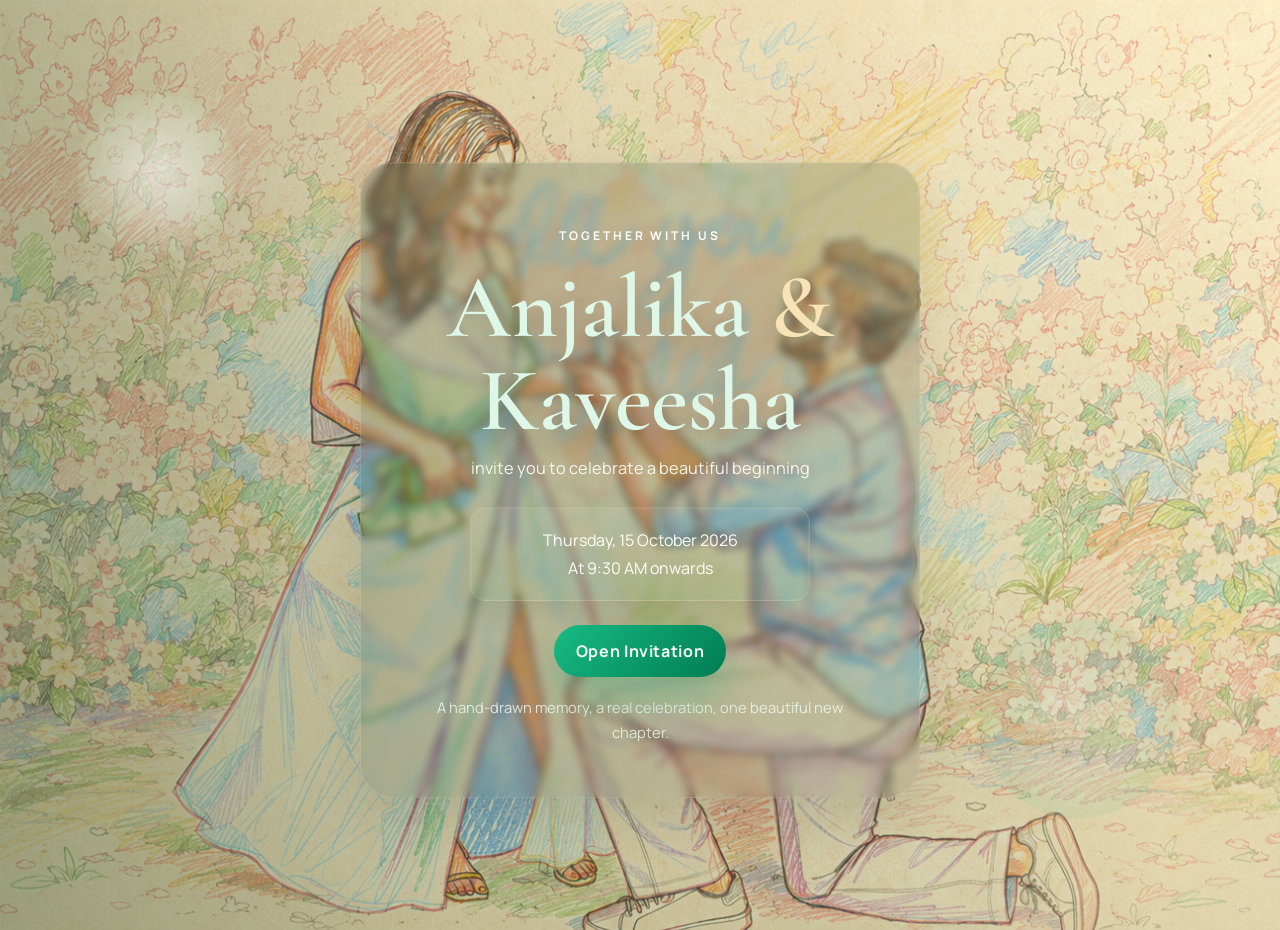
==== index.html @ 66dd602e "Reduce slideshow height more aggressively" ====
<!DOCTYPE html>
<html lang="en">
  <head>
    <meta charset="UTF-8" />
    <meta name="viewport" content="width=device-width, initial-scale=1.0" />
    <title>Wedding Invitation</title>
    <meta
      name="description"
      content="A personalized wedding invitation website ready to be customized."
    />
    <link rel="preconnect" href="https://fonts.googleapis.com" />
    <link rel="preconnect" href="https://fonts.gstatic.com" crossorigin />
    <link
      href="https://fonts.googleapis.com/css2?family=Cormorant+Garamond:wght@400;500;600;700&family=Manrope:wght@400;500;600;700&display=swap"
      rel="stylesheet"
    />
    <link rel="stylesheet" href="styles.css?v=20260824u" />
  </head>
  <body class="landing-page">
    <div class="page-shell page-shell--landing">
      <header class="hero hero--landing">
        <div class="invitation-transition" id="invitation-transition" aria-hidden="true" hidden></div>
        <div class="hero__image-layer" aria-hidden="true"></div>
        <div class="hero__ornament hero__ornament--top" aria-hidden="true"></div>
        <div class="hero__ornament hero__ornament--bottom" aria-hidden="true"></div>
        <div class="hero__veil"></div>
        <div class="hero__spark hero__spark--one" aria-hidden="true"></div>
        <div class="hero__spark hero__spark--two" aria-hidden="true"></div>
        <div class="hero__content hero__content--cover">
          <p class="eyebrow">Together with us</p>
          <h1 class="couple-names">
            <span>Anjalika</span>
            <span class="ampersand">&</span>
            <span>Kaveesha</span>
          </h1>
          <p class="hero__invite">invite you to celebrate a beautiful beginning</p>
          <div class="hero__date-card">
            <p class="hero__date">Thursday, 15 October 2026</p>
            <p class="hero__time">At 9:30 AM onwards</p>
          </div>
          <div class="hero__actions">
            <a class="button button--primary view-invitation" href="details.html">Open Invitation</a>
            <a class="button button--secondary hero__admin-link" id="open-guest-editor" href="details.html?edit=1" hidden>
              Open Guest Link Editor
            </a>
          </div>
          <p class="hero__note">A hand-drawn memory, a real celebration, one beautiful new chapter.</p>
        </div>
      </header>
    </div>

    <script src="script.js?v=20260824u"></script>
  </body>
</html>
---- styles.css ----
:root {
  --bg: #eef8f1;
  --surface: rgba(250, 255, 251, 0.88);
  --surface-strong: #fdfffd;
  --text: #14372a;
  --muted: #557262;
  --accent: #00a36c;
  --accent-deep: #007c52;
  --green: #00a36c;
  --green-soft: #d7f4e8;
  --gold-soft: #f3ddad;
  --line: rgba(20, 55, 42, 0.12);
  --shadow: 0 26px 72px rgba(21, 60, 44, 0.12);
  --radius-lg: 32px;
  --radius-md: 24px;
  --radius-sm: 16px;
}

* {
  box-sizing: border-box;
}

html {
  scroll-behavior: smooth;
}

body {
  margin: 0;
  font-family: "Manrope", sans-serif;
  color: var(--text);
  background:
    radial-gradient(circle at top, rgba(255, 255, 255, 0.92), transparent 30%),
    linear-gradient(180deg, #f8fffb 0%, #e2f5ea 42%, #eef8f1 100%);
}

body.landing-page {
  min-height: 100svh;
  overflow: hidden;
}

.details-page {
  background:
    linear-gradient(rgba(26, 63, 38, 0.34), rgba(18, 42, 26, 0.46)),
    url("details-background.jpg") center center / cover fixed no-repeat;
}

img {
  max-width: 100%;
  height: auto;
}

body::before {
  content: "";
  position: fixed;
  inset: 0;
  pointer-events: none;
  background-image:
    linear-gradient(rgba(152, 251, 152, 0.08) 1px, transparent 1px),
    linear-gradient(90deg, rgba(49, 95, 68, 0.05) 1px, transparent 1px);
  background-size: 32px 32px;
  mask-image: linear-gradient(180deg, rgba(0, 0, 0, 0.2), rgba(0, 0, 0, 0));
}

.details-page::after {
  content: "";
  position: fixed;
  inset: 0;
  pointer-events: none;
  background: linear-gradient(180deg, rgba(12, 24, 18, 0.18), rgba(12, 24, 18, 0.1));
  z-index: 0;
}

.invitation-transition {
  position: absolute;
  inset: 0;
  pointer-events: none;
  overflow: hidden;
  z-index: 4;
  background:
    radial-gradient(circle at 50% 76%, rgba(255, 241, 214, 0.18), transparent 18%),
    radial-gradient(circle at 18% 18%, rgba(197, 229, 255, 0.16), transparent 30%),
    radial-gradient(circle at 82% 14%, rgba(158, 210, 255, 0.14), transparent 28%),
    linear-gradient(180deg, rgba(255, 255, 255, 0.03), rgba(183, 214, 241, 0.16));
}

.invitation-transition[hidden] {
  display: none;
}

.invitation-transition.is-active {
  animation: invitationTransitionGlow 1.5s ease-out both;
}

.invitation-transition__bloom {
  position: absolute;
  border-radius: 999px;
  opacity: 0;
  transform: translate(-50%, -50%) scale(0.25);
  background:
    radial-gradient(circle, rgba(255, 255, 255, 0.92) 0%, rgba(254, 237, 198, 0.65) 22%, rgba(174, 217, 255, 0.38) 48%, rgba(132, 191, 245, 0.14) 68%, transparent 100%);
  box-shadow: 0 0 24px rgba(255, 236, 203, 0.18);
  mix-blend-mode: screen;
  animation: invitationBloom 1.2s cubic-bezier(0.2, 0.72, 0.2, 1) forwards;
}

.invitation-transition__sparkle {
  position: absolute;
  border-radius: 999px;
  opacity: 0;
  transform: translate(-50%, -50%) scale(0.4);
  background:
    radial-gradient(circle, rgba(255, 255, 255, 0.98) 0%, rgba(234, 246, 255, 0.9) 34%, rgba(170, 217, 255, 0.32) 72%, transparent 100%);
  box-shadow:
    0 0 12px rgba(255, 255, 255, 0.55),
    0 0 20px rgba(169, 214, 255, 0.32);
  animation: invitationSparkle 1.18s cubic-bezier(0.22, 0.74, 0.28, 1) forwards;
}

.invitation-transition__sparkle::before,
.invitation-transition__sparkle::after {
  content: "";
  position: absolute;
  left: 50%;
  top: 50%;
  border-radius: 999px;
  background: rgba(255, 255, 255, 0.86);
  transform: translate(-50%, -50%);
}

.invitation-transition__sparkle::before {
  width: 180%;
  height: 18%;
}

.invitation-transition__sparkle::after {
  width: 18%;
  height: 180%;
}

.page-shell {
  position: relative;
  width: 100%;
  padding: 0 0 80px;
  z-index: 1;
}

.page-shell--landing {
  min-height: 100svh;
  display: grid;
  padding-bottom: 0;
  overflow: hidden;
}

main {
  padding: 0 20px;
}

.hero,
.section,
.save-date {
  width: min(100% - 84px, 760px);
  margin: 30px auto 0;
  padding: 0;
  border: 0;
  border-radius: 0;
  background: transparent;
  box-shadow: none;
  backdrop-filter: none;
}

.section.save-date {
  width: min(100% - 84px, 760px);
  margin: 30px auto 0;
  padding: 0;
  border: 0;
  border-radius: 0;
  background: transparent;
  box-shadow: none;
  backdrop-filter: none;
}

.save-date__card {
  max-width: 560px;
  margin: 0 auto;
  padding: 0;
  border: 1px solid rgba(212, 187, 120, 0.72);
  border-radius: 28px;
  background: rgba(255, 252, 246, 0.94);
  box-shadow: 0 16px 36px rgba(48, 63, 49, 0.08);
}

.save-date__card summary {
  list-style: none;
}

.save-date__card summary::-webkit-details-marker {
  display: none;
}

.save-date__summary {
  display: grid;
  grid-template-columns: 1fr auto;
  gap: 16px;
  align-items: center;
  padding: 22px;
  cursor: pointer;
}

.save-date__title {
  margin: 0;
  font-family: "Cormorant Garamond", serif;
  font-size: clamp(1.7rem, 3vw, 2.3rem);
  font-weight: 500;
  color: #4f6857;
}

.save-date__subtitle {
  margin: 2px 0 0;
  font-family: "Cormorant Garamond", serif;
  font-size: 1rem;
  color: rgba(90, 92, 84, 0.88);
}

.save-date__caret {
  display: grid;
  place-items: center;
  width: 40px;
  height: 40px;
  border-radius: 50%;
  background: rgba(79, 104, 87, 0.08);
  color: #4f6857;
  font-size: 1.2rem;
  line-height: 1;
  transition: transform 180ms ease;
}

.save-date__card[open] .save-date__caret {
  transform: rotate(0deg);
}

.save-date__card:not([open]) .save-date__caret {
  transform: rotate(180deg);
}

.save-date__links {
  display: grid;
  gap: 12px;
  padding: 0 22px 22px;
}

.save-date__link {
  display: grid;
  grid-template-columns: 1fr auto;
  gap: 16px;
  align-items: center;
  min-height: 72px;
  padding: 0 18px;
  border: 1px solid rgba(212, 187, 120, 0.56);
  border-radius: 18px;
  background: rgba(255, 255, 255, 0.92);
  color: #4f6857;
  text-decoration: none;
}

.save-date__link:hover {
  transform: translateY(-2px);
  box-shadow: 0 12px 26px rgba(48, 63, 49, 0.08);
}

.save-date__link-text {
  font-family: "Cormorant Garamond", serif;
  font-size: clamp(1.2rem, 2.8vw, 1.8rem);
}

.save-date__arrow {
  font-size: 1.8rem;
  line-height: 1;
  color: rgba(79, 104, 87, 0.6);
}
.story__panel {
  position: relative;
  overflow: hidden;
  border: 1px solid var(--line);
  box-shadow: var(--shadow);
}

.details-spotlight {
  width: min(100% - 84px, 760px);
  margin: 34px auto 0;
  padding: 12px 6px 0;
  background: transparent;
  border: 0;
  box-shadow: none;
  backdrop-filter: none;
}

.section.details-spotlight {
  width: min(100% - 84px, 760px);
  margin: 34px auto 0;
  padding: 12px 6px 0;
  border: 0;
  border-radius: 0;
  background: transparent;
  box-shadow: none;
  backdrop-filter: none;
}

.details-spotlight__inner {
  max-width: 540px;
  margin: 0 auto;
  text-align: center;
}

.details-spotlight__title {
  margin: 0;
  font-family: "Cinzel", serif;
  font-size: clamp(2rem, 4.8vw, 3.2rem);
  font-weight: 500;
  text-transform: uppercase;
  letter-spacing: 0.12em;
  color: var(--accent);
}

.details-spotlight__title span {
  color: var(--green);
}

.details-spotlight__ornament {
  display: flex;
  align-items: center;
  justify-content: center;
  gap: 14px;
  margin: 12px auto 18px;
  color: rgba(199, 166, 75, 0.92);
}

.details-spotlight__ornament::before,
.details-spotlight__ornament::after {
  content: "";
  width: 56px;
  height: 1px;
  background: rgba(199, 166, 75, 0.72);
}

.details-spotlight__ornament span {
  width: 8px;
  height: 8px;
  background: rgba(199, 166, 75, 0.92);
  transform: rotate(45deg);
}

.details-spotlight__shape {
  position: relative;
  max-width: 340px;
  margin: 0 auto;
  padding: 50px 20px 28px;
  border: 1px solid rgba(212, 187, 120, 0.72);
  border-radius: 280px 280px 10px 10px;
  background: #ffffff;
  box-shadow: none;
}

.details-spotlight__icon {
  position: relative;
  display: grid;
  place-items: center;
  width: 54px;
  height: 54px;
  margin: 0 auto 18px;
  border: 0;
  border-radius: 50%;
}

.details-spotlight__icon span {
  position: absolute;
  width: 14px;
  height: 14px;
  border: 1.8px solid #4f6857;
  border-radius: 50%;
}

.details-spotlight__icon span:first-child {
  transform: translateX(-5px);
}

.details-spotlight__icon span:last-child {
  transform: translateX(5px);
}

.details-spotlight__label,
.details-spotlight__time,
.details-spotlight__venue {
  margin: 0;
}

.details-spotlight__label {
  font-family: "Cinzel", serif;
  font-size: clamp(0.95rem, 2vw, 1.15rem);
  letter-spacing: 0.12em;
  text-transform: uppercase;
  color: #4f6857;
}

.details-spotlight__time {
  margin-top: 10px;
  font-family: "Cormorant Garamond", serif;
  font-size: clamp(1.75rem, 3.8vw, 2.45rem);
  font-weight: 500;
  letter-spacing: 0.01em;
  color: #30352f;
}

.details-spotlight__divider {
  width: 44px;
  height: 1px;
  margin: 16px auto 14px;
  background: rgba(199, 166, 75, 0.8);
}

.details-spotlight__venue {
  font-family: "Cormorant Garamond", serif;
  font-size: clamp(0.95rem, 2vw, 1.15rem);
  letter-spacing: 0.02em;
  color: rgba(90, 92, 84, 0.9);
}

.save-date {
  width: min(100% - 84px, 760px);
  margin: 30px auto 0;
  padding: 0;
  border: 0;
  border-radius: 0;
  background: transparent;
  box-shadow: none;
  backdrop-filter: none;
}

.section.save-date {
  width: min(100% - 84px, 760px);
  margin: 30px auto 0;
  padding: 0;
  border: 0;
  border-radius: 0;
  background: transparent;
  box-shadow: none;
  backdrop-filter: none;
}

.save-date__card {
  max-width: 560px;
  margin: 0 auto;
  padding: 0;
  border: 1px solid rgba(212, 187, 120, 0.72);
  border-radius: 28px;
  background: rgba(255, 252, 246, 0.94);
  box-shadow: 0 16px 36px rgba(48, 63, 49, 0.08);
}

.save-date__card summary {
  list-style: none;
}

.save-date__card summary::-webkit-details-marker {
  display: none;
}

.save-date__summary {
  display: grid;
  grid-template-columns: 1fr auto;
  gap: 16px;
  align-items: center;
  padding: 22px;
  cursor: pointer;
}

.save-date__title {
  margin: 0;
  font-family: "Cormorant Garamond", serif;
  font-size: clamp(1.7rem, 3vw, 2.3rem);
  font-weight: 500;
  color: #4f6857;
}

.save-date__subtitle {
  margin: 2px 0 0;
  font-family: "Cormorant Garamond", serif;
  font-size: 1rem;
  color: rgba(90, 92, 84, 0.88);
}

.save-date__caret {
  display: grid;
  place-items: center;
  width: 40px;
  height: 40px;
  border-radius: 50%;
  background: rgba(79, 104, 87, 0.08);
  color: #4f6857;
  font-size: 1.2rem;
  line-height: 1;
  transition: transform 180ms ease;
}

.save-date__card[open] .save-date__caret {
  transform: rotate(0deg);
}

.save-date__card:not([open]) .save-date__caret {
  transform: rotate(180deg);
}

.save-date__links {
  display: grid;
  gap: 12px;
  padding: 0 22px 22px;
}

.save-date__link {
  display: grid;
  grid-template-columns: 1fr auto;
  gap: 16px;
  align-items: center;
  min-height: 72px;
  padding: 0 18px;
  border: 1px solid rgba(212, 187, 120, 0.56);
  border-radius: 18px;
  background: rgba(255, 255, 255, 0.92);
  color: #4f6857;
  text-decoration: none;
}

.save-date__link:hover {
  transform: translateY(-2px);
  box-shadow: 0 12px 26px rgba(48, 63, 49, 0.08);
}

.save-date__link-text {
  font-family: "Cormorant Garamond", serif;
  font-size: clamp(1.2rem, 2.8vw, 1.8rem);
}

.save-date__arrow {
  font-size: 1.8rem;
  line-height: 1;
  color: rgba(79, 104, 87, 0.6);
}
.story__panel {
  position: relative;
  overflow: hidden;
  border: 1px solid var(--line);
  box-shadow: var(--shadow);
}

.hero {
  min-height: 100svh;
  display: grid;
  place-items: center;
  padding: 32px 20px;
  background:
    linear-gradient(rgba(17, 53, 35, 0.3), rgba(17, 53, 35, 0.45)),
    url("https://images.unsplash.com/photo-1511285560929-80b456fea0bc?auto=format&fit=crop&w=1600&q=80") center/cover;
  isolation: isolate;
}

.hero--landing {
  margin-bottom: 0;
  border-radius: 0;
  border-inline: 0;
  padding: 24px 18px;
  background:
    radial-gradient(circle at top, rgba(220, 255, 236, 0.3), transparent 36%),
    linear-gradient(180deg, #65d3aa 0%, #1cac78 100%);
}

.hero__image-layer {
  position: absolute;
  inset: 0;
  background:
    linear-gradient(90deg, rgba(31, 61, 45, 0.34) 0%, rgba(31, 61, 45, 0.12) 35%, rgba(31, 61, 45, 0.08) 62%, rgba(238, 255, 242, 0.12) 100%),
    linear-gradient(180deg, rgba(248, 255, 248, 0.03), rgba(14, 55, 33, 0.14)),
    radial-gradient(circle at 18% 20%, rgba(255, 255, 255, 0.14), transparent 14%),
    radial-gradient(circle at 82% 22%, rgba(223, 255, 234, 0.1), transparent 13%),
    url("landing-sketch-bg.png") center center / cover no-repeat;
  z-index: 0;
  transform: scale(1);
  filter: saturate(1.03) contrast(1.02);
}

.hero__image-layer::after {
  content: "";
  position: absolute;
  inset: 0;
  background:
    linear-gradient(180deg, rgba(240, 255, 245, 0.08), rgba(240, 255, 245, 0)),
    linear-gradient(90deg, rgba(226, 255, 237, 0.05) 0, rgba(226, 255, 237, 0.05) 1px, transparent 1px, transparent 26px),
    linear-gradient(rgba(226, 255, 237, 0.03) 0, rgba(226, 255, 237, 0.03) 1px, transparent 1px, transparent 26px);
  background-size: auto, 27px 27px, 27px 27px;
  mix-blend-mode: soft-light;
}

.hero__ornament {
  position: absolute;
  left: 50%;
  width: min(88vw, 760px);
  height: 180px;
  transform: translateX(-50%);
  pointer-events: none;
  opacity: 0.4;
  z-index: 2;
}

.hero__ornament::before,
.hero__ornament::after {
  content: "";
  position: absolute;
  inset: 0;
  border: 1px solid rgba(244, 218, 142, 0.18);
  border-radius: 50%;
}

.hero__ornament::after {
  inset: 22px 90px;
}

.hero__ornament--top {
  top: -58px;
}

.hero__ornament--bottom {
  bottom: -58px;
  transform: translateX(-50%) rotate(180deg);
}

.hero__veil {
  position: absolute;
  inset: auto -8% -16% auto;
  width: 420px;
  height: 420px;
  border-radius: 50%;
  background: radial-gradient(circle, rgba(243, 221, 173, 0.34), transparent 65%);
  animation: pulseGlow 6s ease-in-out infinite;
  z-index: 2;
}

.hero__spark {
  position: absolute;
  border-radius: 50%;
  filter: blur(1px);
  opacity: 0.8;
  z-index: 2;
}

.hero__spark--one {
  top: 10%;
  left: 6%;
  width: 160px;
  height: 160px;
  background: radial-gradient(circle, rgba(255, 255, 255, 0.72), rgba(203, 255, 198, 0.12) 72%);
  animation: drift 11s ease-in-out infinite;
}

.hero__spark--two {
  right: 8%;
  bottom: 12%;
  width: 200px;
  height: 200px;
  background: radial-gradient(circle, rgba(229, 244, 236, 0.42), rgba(0, 163, 108, 0.08) 72%);
  animation: drift 13s ease-in-out infinite reverse;
}

.hero__content {
  position: relative;
  width: min(100%, 560px);
  padding: 38px 28px 34px;
  text-align: center;
  color: #fffef8;
  background:
    linear-gradient(160deg, rgba(9, 58, 39, 0.18), rgba(15, 42, 31, 0.1)),
    radial-gradient(circle at top, rgba(243, 221, 173, 0.05), transparent 38%);
  border: 1px solid rgba(255, 248, 225, 0.14);
  backdrop-filter: blur(4px);
  box-shadow:
    0 24px 52px rgba(10, 37, 27, 0.12),
    inset 0 1px 0 rgba(255, 251, 243, 0.08);
  border-radius: 34px;
  animation: heroReveal 1.2s ease-out both;
  z-index: 3;
}

.eyebrow,
.section-heading__label,
.card__label {
  text-transform: uppercase;
  letter-spacing: 0.24em;
  font-size: 0.75rem;
  font-weight: 700;
}

.couple-names,
.section-heading h2,
.card h3,
.split-hero__names {
  font-family: "Cormorant Garamond", serif;
}

.couple-names {
  margin: 12px 0;
  font-size: clamp(3rem, 8vw, 5.6rem);
  line-height: 0.92;
  font-weight: 600;
  text-shadow: 0 14px 26px rgba(7, 17, 12, 0.24);
  color: #dff7e8;
}

.ampersand {
  display: inline-block;
  margin: 0.12em 0;
  color: #f7e3b5;
  animation: sway 4s ease-in-out infinite;
}

.hero__invite,
.hero__date-card,
.intro__text,
.story p,
.rsvp__text,
.card p {
  line-height: 1.75;
}

.hero__invite {
  max-width: 420px;
  margin: 0 auto;
  font-size: 1.02rem;
  color: rgba(255, 252, 245, 0.92);
}

.hero__actions {
  display: flex;
  flex-wrap: wrap;
  justify-content: center;
  gap: 12px;
}

.hero__note {
  margin: 18px auto 0;
  max-width: 420px;
  font-size: 0.92rem;
  line-height: 1.7;
  color: rgba(239, 250, 242, 0.82);
}

.hero__admin-link[hidden] {
  display: none;
}

.hero__date-card {
  margin: 24px auto;
  padding: 18px 20px;
  max-width: 340px;
  border-radius: var(--radius-sm);
  background: linear-gradient(180deg, rgba(255, 255, 255, 0.06), rgba(0, 163, 108, 0.05));
  border: 1px solid rgba(243, 221, 173, 0.16);
  box-shadow:
    inset 0 0 0 1px rgba(255, 255, 255, 0.03),
    0 10px 22px rgba(5, 33, 23, 0.08);
}

.hero__date,
.hero__time {
  margin: 0;
}

.button {
  display: inline-flex;
  justify-content: center;
  align-items: center;
  min-height: 52px;
  padding: 0 22px;
  border-radius: 999px;
  position: relative;
  overflow: hidden;
  text-decoration: none;
  font-weight: 700;
  transition: transform 220ms ease, background-color 220ms ease, color 220ms ease, box-shadow 220ms ease, filter 220ms ease;
  letter-spacing: 0.04em;
}

.button:hover {
  transform: translateY(-3px) scale(1.02);
  filter: saturate(1.05);
}

.button--primary {
  color: #f7fff7;
  background: linear-gradient(135deg, #18bb84, var(--accent-deep));
  box-shadow: 0 20px 38px rgba(0, 163, 108, 0.3);
}

.button--secondary {
  color: #f8fff9;
  background: rgba(255, 255, 255, 0.12);
  border: 1px solid rgba(243, 221, 173, 0.28);
  box-shadow: inset 0 0 0 1px rgba(255, 255, 255, 0.05);
}

@media (min-width: 900px) {
  .hero--landing {
    padding: 30px 32px;
  }

  .hero__content--cover {
    justify-self: center;
    margin-left: 0;
    text-align: center;
  }

  .hero__content--cover .hero__invite,
  .hero__content--cover .hero__date-card,
  .hero__content--cover .hero__note {
    margin-left: auto;
    margin-right: auto;
  }

  .hero__content--cover .hero__actions {
    justify-content: center;
  }
}

.section {
  width: min(100% - 40px, 1320px);
  margin: 34px auto 0;
  padding: 32px 20px;
  border-radius: var(--radius-md);
  background: rgba(255, 255, 252, 0.78);
  backdrop-filter: blur(14px);
  border: 1px solid rgba(255, 255, 255, 0.45);
  box-shadow: 0 24px 58px rgba(18, 52, 38, 0.1);
  opacity: 0;
  transform: translateY(32px);
  transition: opacity 0.8s ease, transform 0.8s ease;
}

.section.is-visible {
  opacity: 1;
  transform: translateY(0);
}

.section--top {
  text-align: center;
}

.section--split-hero {
  width: 100%;
  min-height: 100svh;
  margin: 0;
  padding: 24px 20px;
  display: grid;
  gap: 20px;
  align-items: center;
  justify-content: center;
  justify-items: center;
  text-align: left;
  background: transparent;
  border: 0;
  box-shadow: none;
  backdrop-filter: none;
}

.countdown {
  position: relative;
  isolation: isolate;
  width: 100vw;
  max-width: none;
  min-height: 78svh;
  margin: 0;
  margin-left: calc(50% - 50vw);
  margin-right: calc(50% - 50vw);
  padding: clamp(28px, 4vw, 42px) clamp(22px, 4vw, 40px);
  display: grid;
  align-content: center;
  border: 0;
  border-radius: 0;
  box-shadow: none;
  overflow: hidden;
  background: linear-gradient(180deg, rgba(0, 163, 108, 0.96), rgba(10, 74, 52, 0.99));
}

.countdown::before,
.countdown::after {
  content: "";
  position: absolute;
  inset: 0;
  pointer-events: none;
}

.countdown::before {
  z-index: 0;
  background:
    url("data:image/svg+xml,%3Csvg xmlns='http://www.w3.org/2000/svg' viewBox='0 0 600 600'%3E%3Cg fill='none' stroke='%23f0cf72' stroke-width='3.2' stroke-linecap='round' stroke-linejoin='round' opacity='.95'%3E%3Cpath d='M83 518c48-115 128-194 232-244'/%3E%3Cpath d='M99 465c48 20 86 25 133 24'/%3E%3Cpath d='M125 424c33-4 63-15 90-33'/%3E%3Cpath d='M165 380c20-18 35-40 44-66'/%3E%3Cpath d='M241 309c25 7 51 9 77 5'/%3E%3Cpath d='M286 271c18-14 31-33 37-54'/%3E%3Cpath d='M116 470c-24-22-50-39-80-49'/%3E%3Cpath d='M145 430c-17-28-39-51-66-68'/%3E%3Cpath d='M181 390c-7-31-20-60-40-85'/%3E%3Cpath d='M233 306c-8-30-22-58-43-82'/%3E%3Cpath d='M262 288c16-23 35-43 58-58'/%3E%3Cpath d='M214 356c30-6 57-19 80-39'/%3E%3C/g%3E%3Cg fill='%23f7e3a0' opacity='.92'%3E%3Ccircle cx='127' cy='423' r='10'/%3E%3Ccircle cx='175' cy='381' r='9'/%3E%3Ccircle cx='243' cy='309' r='11'/%3E%3Ccircle cx='313' cy='270' r='8'/%3E%3C/g%3E%3C/svg%3E") left bottom / min(34vw, 360px) no-repeat,
    url("data:image/svg+xml,%3Csvg xmlns='http://www.w3.org/2000/svg' viewBox='0 0 600 600'%3E%3Cg fill='none' stroke='%23f0cf72' stroke-width='3.2' stroke-linecap='round' stroke-linejoin='round' opacity='.95'%3E%3Cpath d='M517 82c-48 115-128 194-232 244'/%3E%3Cpath d='M501 135c-48-20-86-25-133-24'/%3E%3Cpath d='M475 176c-33 4-63 15-90 33'/%3E%3Cpath d='M435 220c-20 18-35 40-44 66'/%3E%3Cpath d='M359 291c-25-7-51-9-77-5'/%3E%3Cpath d='M314 329c-18 14-31 33-37 54'/%3E%3Cpath d='M484 130c24 22 50 39 80 49'/%3E%3Cpath d='M455 170c17 28 39 51 66 68'/%3E%3Cpath d='M419 210c7 31 20 60 40 85'/%3E%3Cpath d='M367 294c8 30 22 58 43 82'/%3E%3Cpath d='M338 312c-16 23-35 43-58 58'/%3E%3Cpath d='M386 244c-30 6-57 19-80 39'/%3E%3C/g%3E%3Cg fill='%23f7e3a0' opacity='.92'%3E%3Ccircle cx='473' cy='177' r='10'/%3E%3Ccircle cx='425' cy='219' r='9'/%3E%3Ccircle cx='357' cy='291' r='11'/%3E%3Ccircle cx='287' cy='330' r='8'/%3E%3C/g%3E%3C/svg%3E") right top / min(34vw, 360px) no-repeat;
  opacity: 0.96;
}

.countdown::after {
  z-index: 0;
  background:
    radial-gradient(circle at 18% 28%, rgba(243, 221, 173, 0.18), transparent 15%),
    radial-gradient(circle at 82% 74%, rgba(243, 221, 173, 0.16), transparent 16%),
    radial-gradient(circle at 50% 50%, rgba(255, 255, 255, 0.08), transparent 24%);
}

.section-heading--light,
.section-heading--light h2,
.countdown .section-heading,
.countdown .countdown__label,
.countdown .countdown__value {
  color: #fffef8;
}

.countdown__inner {
  position: relative;
  z-index: 1;
  width: min(100%, 1400px);
  margin: 0 auto;
  margin-top: -18px;
}

.countdown .section-heading {
  margin-bottom: 34px;
}

.countdown .countdown__item {
  position: relative;
  z-index: 1;
  background: rgba(255, 255, 255, 0.08);
  border-color: rgba(220, 255, 223, 0.3);
  backdrop-filter: blur(10px);
}

.countdown .countdown__value {
  color: #e9ffe7;
}

.split-hero__panel {
  width: min(100%, 600px);
  justify-self: center;
  border: 1px solid rgba(0, 163, 108, 0.18);
  border-radius: 30px;
  box-shadow: 0 28px 68px rgba(19, 51, 38, 0.14);
  background: linear-gradient(160deg, rgba(255, 255, 255, 0.95), rgba(229, 247, 238, 0.88));
  backdrop-filter: blur(14px);
}

.split-hero__content {
  position: relative;
  min-height: 340px;
  display: grid;
  align-content: center;
  justify-items: center;
  gap: 12px;
  padding: 40px 32px;
  text-align: center;
}

.split-hero__content::after {
  content: "";
  position: absolute;
  inset: 22px;
  border-radius: 24px;
  background:
    radial-gradient(circle at top right, rgba(0, 163, 108, 0.16), transparent 26%),
    radial-gradient(circle at bottom left, rgba(243, 221, 173, 0.16), transparent 28%);
  pointer-events: none;
}

.split-hero__names {
  margin: 0;
  font-size: clamp(3rem, 7.5vw, 5.2rem);
  line-height: 0.95;
  font-weight: 600;
  color: var(--green);
}

.split-hero__names span {
  color: var(--accent);
}

.split-hero__date {
  margin: 0;
  font-size: 1.08rem;
  color: var(--muted);
}

.split-hero__image-wrap {
  overflow: hidden;
  background: #fffef8;
}

.split-hero__image {
  display: block;
  width: 100%;
  height: 100%;
  min-height: 340px;
  object-fit: cover;
}

.section-heading {
  margin-bottom: 20px;
  text-align: center;
}

.section-heading h2 {
  margin: 8px 0 0;
  font-size: clamp(2rem, 5vw, 3.2rem);
  line-height: 0.98;
  font-weight: 600;
}

.intro__text,
.story p,
.rsvp__text {
  max-width: 700px;
  margin: 0 auto;
  text-align: center;
  color: var(--muted);
}

.countdown__grid,
.cards,
.gallery__grid,
.rsvp__actions {
  display: grid;
  gap: 16px;
}

.countdown__grid {
  grid-template-columns: repeat(2, minmax(0, 1fr));
}

.countdown__item,
.card,
.gallery__item {
  border-radius: var(--radius-sm);
  background: var(--surface-strong);
  border: 1px solid var(--line);
  transition: transform 220ms ease, box-shadow 220ms ease, border-color 220ms ease;
}

.countdown__item:hover,
.card:hover,
.gallery__item:hover {
  transform: translateY(-6px);
  box-shadow: 0 18px 40px rgba(33, 57, 42, 0.12);
  border-color: rgba(199, 166, 75, 0.35);
}

.countdown__item {
  padding: 24px 12px;
  text-align: center;
}

.countdown__value {
  display: block;
  font-family: "Cormorant Garamond", serif;
  font-size: clamp(2.4rem, 8vw, 4rem);
  line-height: 0.9;
  color: var(--green);
}

.countdown__label {
  display: block;
  margin-top: 8px;
  color: var(--muted);
}

.cards {
  grid-template-columns: 1fr;
}

.card {
  padding: 24px;
  text-align: center;
}

.card h3 {
  margin: 10px 0 12px;
  font-size: 1.9rem;
  font-weight: 600;
}

.card p {
  margin: 6px 0;
  color: var(--muted);
}


.save-date {
  width: min(100% - 84px, 760px);
  margin: 30px auto 0;
  padding: 0;
  border: 0;
  border-radius: 0;
  background: transparent;
  box-shadow: none;
  backdrop-filter: none;
}

.section.save-date {
  width: min(100% - 84px, 760px);
  margin: 30px auto 0;
  padding: 0;
  border: 0;
  border-radius: 0;
  background: transparent;
  box-shadow: none;
  backdrop-filter: none;
}

.save-date__card {
  max-width: 560px;
  margin: 0 auto;
  padding: 0;
  border: 1px solid rgba(212, 187, 120, 0.72);
  border-radius: 28px;
  background: rgba(255, 252, 246, 0.94);
  box-shadow: 0 16px 36px rgba(48, 63, 49, 0.08);
}

.save-date__card summary {
  list-style: none;
}

.save-date__card summary::-webkit-details-marker {
  display: none;
}

.save-date__summary {
  display: grid;
  grid-template-columns: 1fr auto;
  gap: 16px;
  align-items: center;
  padding: 22px;
  cursor: pointer;
}

.save-date__title {
  margin: 0;
  font-family: "Cormorant Garamond", serif;
  font-size: clamp(1.7rem, 3vw, 2.3rem);
  font-weight: 500;
  color: #4f6857;
}

.save-date__subtitle {
  margin: 2px 0 0;
  font-family: "Cormorant Garamond", serif;
  font-size: 1rem;
  color: rgba(90, 92, 84, 0.88);
}

.save-date__caret {
  display: grid;
  place-items: center;
  width: 40px;
  height: 40px;
  border-radius: 50%;
  background: rgba(79, 104, 87, 0.08);
  color: #4f6857;
  font-size: 1.2rem;
  line-height: 1;
  transition: transform 180ms ease;
}

.save-date__card[open] .save-date__caret {
  transform: rotate(0deg);
}

.save-date__card:not([open]) .save-date__caret {
  transform: rotate(180deg);
}

.save-date__links {
  display: grid;
  gap: 12px;
  padding: 0 22px 22px;
}

.save-date__link {
  display: grid;
  grid-template-columns: 1fr auto;
  gap: 16px;
  align-items: center;
  min-height: 72px;
  padding: 0 18px;
  border: 1px solid rgba(212, 187, 120, 0.56);
  border-radius: 18px;
  background: rgba(255, 255, 255, 0.92);
  color: #4f6857;
  text-decoration: none;
}

.save-date__link:hover {
  transform: translateY(-2px);
  box-shadow: 0 12px 26px rgba(48, 63, 49, 0.08);
}

.save-date__link-text {
  font-family: "Cormorant Garamond", serif;
  font-size: clamp(1.2rem, 2.8vw, 1.8rem);
}

.save-date__arrow {
  font-size: 1.8rem;
  line-height: 1;
  color: rgba(79, 104, 87, 0.6);
}
.story__panel {
  padding: 32px 20px;
  border-radius: var(--radius-md);
  background: linear-gradient(180deg, rgba(255, 255, 250, 0.88), rgba(229, 239, 232, 0.82)), url("https://images.unsplash.com/photo-1520854221256-17451cc331bf?auto=format&fit=crop&w=1600&q=80") center/cover;
}

.gallery__grid {
  grid-template-columns: repeat(2, minmax(0, 1fr));
}

.gallery__item {
  min-height: 160px;
  display: grid;
  place-items: center;
  padding: 12px;
  color: var(--muted);
  background: linear-gradient(180deg, rgba(255, 255, 250, 0.94), rgba(229, 239, 232, 0.9));
}

.gallery__item--tall {
  min-height: 336px;
  grid-row: span 2;
}

.rsvp__actions {
  max-width: 520px;
  margin: 34px auto 0;
}

.rsvp__actions .button {
  width: 100%;
}

.rsvp__actions .button--secondary {
  color: var(--accent-deep);
  background: rgba(255, 251, 243, 0.98);
  border: 1px solid rgba(49, 95, 68, 0.22);
  box-shadow: 0 14px 30px rgba(23, 56, 41, 0.1);
}

.rsvp__actions .button--secondary:hover {
  color: var(--accent-deep);
  background: rgba(244, 236, 214, 0.98);
  border-color: rgba(49, 95, 68, 0.36);
}

.rsvp__actions--top {
  max-width: 240px;
}

@keyframes heroReveal {
  from {
    opacity: 0;
    transform: translateY(28px) scale(0.98);
  }
  to {
    opacity: 1;
    transform: translateY(0) scale(1);
  }
}

@keyframes pulseGlow {
  0%,
  100% {
    transform: scale(1);
    opacity: 0.7;
  }
  50% {
    transform: scale(1.12);
    opacity: 1;
  }
}

@keyframes drift {
  0%,
  100% {
    transform: translate3d(0, 0, 0);
  }
  50% {
    transform: translate3d(14px, -18px, 0);
  }
}

@keyframes sway {
  0%,
  100% {
    transform: rotate(0deg);
  }
  50% {
    transform: rotate(5deg);
  }
}

@media (prefers-reduced-motion: reduce) {
  html {
    scroll-behavior: auto;
  }

  *,
  *::before,
  *::after {
    animation: none !important;
    transition: none !important;
  }

  .section {
    opacity: 1;
    transform: none;
  }
}



@media (min-width: 720px) {

  main {
    padding: 0 28px;
  }

  .hero {
    padding: 48px 32px;
  }

  .hero__content {
    padding: 52px 44px;
  }

  .section {
    width: min(100% - 56px, 1400px);
    padding: 44px 36px;
  }

  .section--split-hero {
    grid-template-columns: repeat(2, minmax(320px, 580px));
    gap: 36px;
    padding: 28px;
    justify-content: center;
    justify-items: center;
  }

    .countdown {
    min-height: 76svh;
    padding: clamp(24px, 4vw, 36px) clamp(24px, 4vw, 40px);
  }

  .cards {
    grid-template-columns: repeat(2, minmax(0, 1fr));
  }

  .countdown__grid {
    grid-template-columns: repeat(4, minmax(0, 1fr));
  }

  .rsvp__actions {
    grid-template-columns: repeat(2, minmax(0, 1fr));
  }
}





































.save-date,
.section.save-date {
  width: min(100% - 84px, 760px);
  margin: 30px auto 0;
  padding: 0;
  border: 0;
  border-radius: 0;
  background: transparent;
  box-shadow: none;
  backdrop-filter: none;
}

.save-date__card {
  max-width: 520px;
  margin: 0 auto;
  border: 1px solid rgba(212, 187, 120, 0.72);
  border-radius: 28px;
  background: rgba(255, 252, 246, 0.95);
  box-shadow: 0 14px 30px rgba(48, 63, 49, 0.06);
}

.save-date__card summary {
  list-style: none;
}

.save-date__card summary::-webkit-details-marker {
  display: none;
}

.save-date__summary {
  display: grid;
  grid-template-columns: 1fr auto;
  gap: 14px;
  align-items: center;
  padding: 18px 20px;
  cursor: pointer;
}

.save-date__summary-main {
  display: grid;
  grid-template-columns: auto 1fr;
  gap: 14px;
  align-items: center;
}

.save-date__summary-icon {
  position: relative;
  width: 48px;
  height: 48px;
  border-radius: 50%;
  background: #4f6857;
}

.save-date__summary-icon::before {
  content: "";
  position: absolute;
  left: 13px;
  top: 15px;
  width: 22px;
  height: 18px;
  border: 1.8px solid #fffef8;
  border-radius: 4px;
}

.save-date__summary-icon::after {
  content: "";
  position: absolute;
  left: 19px;
  top: 11px;
  width: 10px;
  height: 4px;
  border-left: 1.8px solid #fffef8;
  border-right: 1.8px solid #fffef8;
}

.save-date__summary-icon span::before,
.save-date__summary-icon span::after {
  content: "";
  position: absolute;
  top: 19px;
  width: 14px;
  height: 1.6px;
  background: #fffef8;
}

.save-date__summary-icon span::before {
  left: 17px;
}

.save-date__summary-icon span::after {
  left: 17px;
  top: 25px;
}

.save-date__title {
  margin: 0;
  font-family: "Cormorant Garamond", serif;
  font-size: clamp(1.25rem, 2.2vw, 1.7rem);
  font-weight: 500;
  color: #4f6857;
}

.save-date__subtitle {
  margin: 1px 0 0;
  font-family: "Cormorant Garamond", serif;
  font-size: 0.82rem;
  color: rgba(90, 92, 84, 0.88);
}

.save-date__caret {
  position: relative;
  width: 34px;
  height: 34px;
  border-radius: 50%;
  background: rgba(79, 104, 87, 0.08);
}

.save-date__caret::before,
.save-date__caret::after {
  content: "";
  position: absolute;
  top: 16px;
  width: 8px;
  height: 1.6px;
  background: #4f6857;
}

.save-date__caret::before {
  left: 11px;
  transform: rotate(45deg);
}

.save-date__caret::after {
  right: 11px;
  transform: rotate(-45deg);
}

.save-date__card:not([open]) .save-date__caret::before {
  transform: rotate(-45deg);
}

.save-date__card:not([open]) .save-date__caret::after {
  transform: rotate(45deg);
}

.save-date__links {
  display: grid;
  gap: 10px;
  padding: 0 20px 20px;
}

.save-date__link {
  display: grid;
  grid-template-columns: 1fr auto;
  gap: 12px;
  align-items: center;
  min-height: 58px;
  padding: 0 16px;
  border: 1px solid rgba(212, 187, 120, 0.54);
  border-radius: 16px;
  background: rgba(255, 255, 255, 0.94);
  color: #4f6857;
  text-decoration: none;
}

.save-date__link-text {
  font-family: "Cormorant Garamond", serif;
  font-size: clamp(0.95rem, 2vw, 1.22rem);
}

.save-date__arrow {
  position: relative;
  width: 14px;
  height: 14px;
}

.save-date__arrow::before,
.save-date__arrow::after {
  content: "";
  position: absolute;
  right: 0;
  width: 9px;
  height: 1.5px;
  background: rgba(79, 104, 87, 0.6);
}

.save-date__arrow::before {
  top: 4px;
  transform: rotate(45deg);
}

.save-date__arrow::after {
  top: 10px;
  transform: rotate(-45deg);
}



.location-section,
.section.location-section {
  width: min(100% - 84px, 1100px);
  margin: 38px auto 0;
  padding: 28px 12px 0;
  border: 0;
  border-radius: 0;
  background: transparent;
  box-shadow: none;
  backdrop-filter: none;
}

.location-section__inner {
  max-width: 1020px;
  margin: 0 auto;
  text-align: center;
  position: relative;
  padding: 0;
  border-radius: 0;
  background: transparent;
  border: 0;
  box-shadow: none;
  backdrop-filter: none;
}

.invitation-dedication {
  width: min(100% - 24px, 1400px);
  margin: 18px auto 34px;
  padding: 0;
  background: transparent;
  border: 0;
  box-shadow: none;
  backdrop-filter: none;
}

.invitation-dedication__frame {
  position: relative;
  overflow: hidden;
  display: grid;
  gap: 30px;
  padding: clamp(34px, 4.8vw, 58px) clamp(22px, 3.8vw, 48px);
  border-radius: 40px;
  border: 1px solid rgba(194, 237, 199, 0.58);
  background:
    radial-gradient(circle at 16% 22%, rgba(247, 255, 245, 0.96), rgba(247, 255, 245, 0.18) 28%, transparent 48%),
    radial-gradient(circle at 82% 18%, rgba(229, 255, 226, 0.8), transparent 24%),
    radial-gradient(circle at 74% 72%, rgba(232, 255, 229, 0.78), transparent 22%),
    linear-gradient(145deg, rgba(251, 255, 249, 0.95), rgba(239, 249, 236, 0.92));
  box-shadow: 0 24px 60px rgba(33, 57, 42, 0.12);
  isolation: isolate;
}

.invitation-dedication__frame::before {
  content: "";
  position: absolute;
  inset: 22px;
  border-radius: 30px;
  border: 1px solid rgba(205, 239, 209, 0.72);
  pointer-events: none;
}

.invitation-dedication__frame::after {
  content: "";
  position: absolute;
  inset: -6% -4%;
  background:
    radial-gradient(circle at 9% 35%, rgba(255, 255, 255, 0.78), transparent 13%),
    radial-gradient(circle at 21% 69%, rgba(255, 255, 255, 0.5), transparent 10%),
    radial-gradient(circle at 56% 18%, rgba(255, 255, 255, 0.42), transparent 8%),
    radial-gradient(circle at 92% 12%, rgba(255, 255, 255, 0.5), transparent 9%),
    radial-gradient(circle at 84% 77%, rgba(219, 255, 216, 0.52), transparent 12%),
    radial-gradient(circle at 68% 64%, rgba(212, 255, 210, 0.42), transparent 13%);
  filter: blur(10px);
  opacity: 0.95;
  pointer-events: none;
  animation: invitationGlow 14s ease-in-out infinite alternate;
}

.invitation-dedication__ornament {
  display: none;
}

.invitation-dedication__copy,
.invitation-dedication__tool {
  position: relative;
  z-index: 1;
}

.invitation-dedication__copy {
  max-width: 900px;
  margin: 0 auto;
  text-align: center;
}

.invitation-dedication__eyebrow {
  margin: 0 0 18px;
  text-transform: uppercase;
  letter-spacing: 0.32em;
  font-size: 0.78rem;
  font-weight: 700;
  color: #567a63;
  animation: invitationFadeUp 0.7s ease-out both;
}

.invitation-dedication__text {
  margin: 0;
  font-family: "Cormorant Garamond", serif;
  font-size: clamp(1.1rem, 2vw, 2rem);
  line-height: 1.5;
  color: #203b2f;
}

.invitation-dedication__host-line,
.invitation-dedication__invite-line {
  display: block;
  animation: invitationFadeUp 0.9s ease-out both;
}

.invitation-dedication__host-line {
  white-space: nowrap;
}

.invitation-dedication__host-line:first-child {
  animation-delay: 0.1s;
}

.invitation-dedication__hosts {
  font-weight: 500;
}

.invitation-dedication__connector {
  display: inline-block;
  margin: 0 0.22em;
  color: #64d582;
}

.invitation-dedication__together {
  display: block;
  margin: 16px 0 12px;
  font-size: 0.76rem;
  font-family: "Manrope", sans-serif;
  text-transform: uppercase;
  letter-spacing: 0.24em;
  color: #5d7d67;
  animation: invitationFadeUp 0.95s ease-out both;
  animation-delay: 0.2s;
}

.invitation-dedication__invite-line {
  margin-top: 14px;
  font-size: clamp(1.08rem, 1.8vw, 1.7rem);
  animation-delay: 0.3s;
}

.invitation-dedication__guest-wrap {
  display: flex;
  justify-content: center;
  margin: 24px 0 20px;
  animation: invitationFadeUp 1s ease-out both;
  animation-delay: 0.42s;
}

.invitation-dedication__guest-name {
  display: inline-flex;
  align-items: center;
  justify-content: center;
  width: min(100%, 560px);
  min-height: 82px;
  padding: 16px 30px;
  border-radius: 999px;
  border: 1px dashed rgba(160, 193, 164, 0.92);
  background:
    radial-gradient(circle at 82% 50%, rgba(217, 255, 202, 0.9), transparent 20%),
    linear-gradient(135deg, rgba(252, 255, 252, 0.98), rgba(238, 251, 234, 0.95));
  font-family: "Cormorant Garamond", serif;
  font-size: clamp(1.35rem, 2.2vw, 1.95rem);
  font-weight: 600;
  color: #8ba592;
  text-align: center;
  box-shadow: inset 0 0 0 1px rgba(255, 255, 255, 0.72);
  transition: transform 240ms ease, box-shadow 240ms ease, border-color 240ms ease;
}

.invitation-dedication__guest-name:hover {
  transform: translateY(-2px);
  box-shadow:
    inset 0 0 0 1px rgba(255, 255, 255, 0.72),
    0 14px 28px rgba(125, 181, 125, 0.12);
  border-color: rgba(132, 188, 138, 0.95);
}

.invitation-dedication__guest-name.is-empty {
  color: #8ba592;
}

.invitation-dedication__text--closing {
  max-width: 900px;
  margin: 0 auto;
  font-size: clamp(1.05rem, 1.85vw, 1.75rem);
  animation: invitationFadeUp 1.05s ease-out both;
  animation-delay: 0.55s;
}

.invitation-dedication__tool {
  max-width: 860px;
  margin: 0 auto;
  padding: 24px;
  border-radius: 28px;
  background:
    linear-gradient(145deg, rgba(255, 255, 255, 0.72), rgba(244, 252, 241, 0.82));
  border: 1px solid rgba(189, 233, 194, 0.72);
  box-shadow: 0 16px 34px rgba(33, 57, 42, 0.08);
  animation: invitationFadeUp 1.1s ease-out both;
  animation-delay: 0.68s;
  overflow: hidden;
}

.invitation-dedication__tool::before {
  content: "";
  position: absolute;
  inset: 0 0 auto;
  height: 1px;
  background: linear-gradient(90deg, transparent, rgba(124, 214, 134, 0.8), transparent);
  opacity: 0.9;
}

.invitation-dedication__tool::after {
  content: "";
  position: absolute;
  inset: auto 20px 18px auto;
  width: 120px;
  height: 120px;
  border-radius: 50%;
  background: radial-gradient(circle, rgba(152, 251, 152, 0.2), transparent 70%);
  pointer-events: none;
}

.invitation-dedication__tool-head {
  display: flex;
  align-items: center;
  gap: 12px;
  margin-bottom: 8px;
}

.invitation-dedication__tool-mark {
  flex: 0 0 auto;
  width: 14px;
  height: 14px;
  border-radius: 50% 50% 50% 0;
  transform: rotate(-45deg);
  background: linear-gradient(135deg, #8be0c0, #1cac78);
  box-shadow: 0 6px 14px rgba(28, 172, 120, 0.26);
}

.invitation-dedication__label {
  display: block;
  margin-bottom: 0;
  font-size: 0.86rem;
  font-weight: 700;
  letter-spacing: 0.1em;
  text-transform: uppercase;
  color: var(--green);
}

.invitation-dedication__tool-intro {
  margin: 0 0 16px;
  color: #4f6d59;
  line-height: 1.6;
  text-align: left;
  font-size: 0.96rem;
}

.invitation-dedication__tool-tags {
  display: flex;
  flex-wrap: wrap;
  gap: 10px;
  margin: 0 0 16px;
}

.invitation-dedication__tool-tag {
  display: inline-flex;
  align-items: center;
  min-height: 32px;
  padding: 0 12px;
  border-radius: 999px;
  border: 1px solid rgba(138, 194, 141, 0.22);
  background: rgba(255, 255, 255, 0.78);
  color: #4f6d59;
  font-size: 0.82rem;
  font-weight: 700;
  letter-spacing: 0.04em;
}

.invitation-dedication__controls {
  display: grid;
  grid-template-columns: minmax(0, 1fr) auto;
  gap: 12px;
  align-items: center;
}

.invitation-dedication__input {
  width: 100%;
  min-height: 58px;
  padding: 0 20px;
  border-radius: 18px;
  border: 1px solid rgba(111, 153, 115, 0.22);
  background: rgba(255, 255, 255, 0.96);
  color: var(--text);
  font: inherit;
  outline: none;
  box-shadow: inset 0 1px 0 rgba(255, 255, 255, 0.85);
  transition: border-color 220ms ease, box-shadow 220ms ease, transform 220ms ease, background-color 220ms ease;
}

.invitation-dedication__input::placeholder {
  color: rgba(92, 121, 99, 0.68);
}

.invitation-dedication__input:focus {
  border-color: rgba(124, 214, 134, 0.92);
  box-shadow: 0 0 0 4px rgba(152, 251, 152, 0.16);
  background: rgba(255, 255, 255, 1);
}

.invitation-dedication__button {
  min-width: 200px;
  min-height: 58px;
  box-shadow: 0 14px 26px rgba(152, 251, 152, 0.2);
}

.invitation-dedication__hint,
.invitation-dedication__status {
  margin: 12px 0 0;
  text-align: left;
}

.invitation-dedication__hint {
  color: var(--muted);
}

.invitation-dedication__status {
  min-height: 1.5em;
  font-weight: 700;
}

.invitation-dedication__status[data-state="success"] {
  color: #2b7140;
}

.invitation-dedication__status[data-state="warning"] {
  color: #7f6a1e;
}

.invitation-dedication__status[data-state="info"] {
  color: var(--green);
}

@keyframes invitationFadeUp {
  from {
    opacity: 0;
    transform: translateY(14px);
  }

  to {
    opacity: 1;
    transform: translateY(0);
  }
}

@keyframes invitationGlow {
  from {
    transform: translate3d(-1%, 0, 0) scale(1);
    opacity: 0.85;
  }

  to {
    transform: translate3d(1%, -1%, 0) scale(1.03);
    opacity: 1;
  }
}

.location-section__eyebrow {
  margin: 0;
  font-size: 0.82rem;
  letter-spacing: 0.32em;
  text-transform: uppercase;
  color: rgba(199, 166, 75, 0.96);
}

.location-section__title {
  margin: 8px 0 0;
  font-family: "Cinzel", serif;
  font-size: clamp(2rem, 4.8vw, 3.2rem);
  font-weight: 500;
  letter-spacing: 0.12em;
  text-transform: uppercase;
  color: var(--accent);
}

.location-section__title span {
  color: var(--green);
}

.location-section__ornament {
  display: flex;
  align-items: center;
  justify-content: center;
  gap: 14px;
  margin: 12px auto 28px;
}

.location-section__ornament::before,
.location-section__ornament::after {
  content: "";
  width: 56px;
  height: 1px;
  background: rgba(199, 166, 75, 0.72);
}

.location-section__ornament span {
  width: 8px;
  height: 8px;
  background: rgba(199, 166, 75, 0.92);
  transform: rotate(45deg);
}

.location-section__grid {
  display: grid;
  gap: 26px;
  align-items: center;
}

.location-card {
  display: grid;
  grid-template-columns: auto 1fr;
  gap: 18px;
  align-items: center;
  max-width: 520px;
  margin: 0 auto;
  padding: 24px 26px;
  border-radius: 32px;
  background: rgba(255, 252, 246, 0.95);
  box-shadow: 0 18px 40px rgba(48, 63, 49, 0.1);
  text-align: left;
}

.location-card__icon {
  position: relative;
  width: 70px;
  height: 70px;
  border: 1px solid rgba(212, 187, 120, 0.72);
  border-radius: 50%;
}

.location-card__icon::before {
  content: "";
  position: absolute;
  left: 24px;
  top: 18px;
  width: 18px;
  height: 18px;
  border: 2px solid #4f6857;
  border-radius: 50% 50% 50% 0;
  transform: rotate(-45deg);
}

.location-card__icon::after {
  content: "";
  position: absolute;
  left: 30px;
  top: 24px;
  width: 6px;
  height: 6px;
  border-radius: 50%;
  background: #4f6857;
}

.location-card__label {
  margin: 0 0 4px;
  font-family: "Cormorant Garamond", serif;
  font-size: 1.35rem;
  font-style: italic;
  color: rgba(130, 160, 126, 0.95);
}

.location-card__name {
  margin: 0;
  font-family: "Cinzel", serif;
  font-size: clamp(1.15rem, 2.2vw, 1.6rem);
  font-weight: 500;
  letter-spacing: 0.08em;
  text-transform: uppercase;
  color: #4f6857;
}

.location-card__address {
  margin: 10px 0 0;
  font-family: "Cormorant Garamond", serif;
  font-size: clamp(1rem, 2vw, 1.22rem);
  color: rgba(90, 92, 84, 0.92);
}

.location-map {
  max-width: 520px;
  margin: 0 auto;
  overflow: hidden;
  border-radius: 26px;
  border: 1px solid rgba(212, 187, 120, 0.32);
  box-shadow: 0 18px 40px rgba(48, 63, 49, 0.1);
}

.location-map iframe {
  display: block;
  width: 100%;
  min-height: 320px;
  border: 0;
}

.location-section__actions {
  margin-top: 22px;
}

.location-section__button {
  display: inline-flex;
  align-items: center;
  justify-content: center;
  min-height: 54px;
  padding: 0 28px;
  border-radius: 999px;
  background: #4f6857;
  color: #fffef8;
  text-decoration: none;
  text-transform: uppercase;
  letter-spacing: 0.18em;
  font-size: 0.9rem;
  font-weight: 700;
  box-shadow: 0 14px 28px rgba(31, 53, 39, 0.14);
  transition: transform 220ms ease, box-shadow 220ms ease, filter 220ms ease;
}

.location-section__button:hover {
  transform: translateY(-3px);
  box-shadow: 0 18px 34px rgba(31, 53, 39, 0.18);
  filter: saturate(1.05);
}

@media (min-width: 900px) {
  .location-section__grid {
    grid-template-columns: minmax(280px, 420px) minmax(320px, 520px);
    justify-content: center;
  }

  .location-card,
  .location-map {
    margin: 0;
  }
}

.rsvp {
  max-width: 760px;
}

.rsvp-form {
  max-width: 720px;
  margin: 28px auto 0;
  padding: 28px;
  border-radius: 28px;
  background: linear-gradient(180deg, rgba(255, 252, 246, 0.9), rgba(250, 249, 243, 0.82));
  border: 1px solid rgba(222, 206, 171, 0.38);
  box-shadow: 0 20px 44px rgba(33, 57, 42, 0.08);
  backdrop-filter: blur(10px);
}

.rsvp-form__grid,
.rsvp-form__choices {
  display: grid;
  gap: 16px;
}

.rsvp-form__grid {
  grid-template-columns: 1fr;
}

.rsvp-form__field {
  margin-bottom: 18px;
}

.rsvp-form__field--choice {
  padding: 0;
  border: 0;
}

.rsvp-form__label {
  display: block;
  margin-bottom: 10px;
  font-size: 0.88rem;
  font-weight: 700;
  letter-spacing: 0.14em;
  text-transform: uppercase;
  color: var(--green);
}

.rsvp-form__input {
  width: 100%;
  padding: 14px 16px;
  border: 1px solid rgba(49, 95, 68, 0.18);
  border-radius: 16px;
  background: rgba(255, 255, 255, 0.96);
  color: var(--text);
  font: inherit;
}

.rsvp-form__input:focus {
  outline: 2px solid rgba(199, 166, 75, 0.32);
  border-color: rgba(199, 166, 75, 0.9);
}

.rsvp-form__textarea {
  min-height: 120px;
  resize: vertical;
}

.rsvp-form__choice {
  display: flex;
  gap: 12px;
  align-items: center;
  padding: 16px 18px;
  border: 1px solid rgba(49, 95, 68, 0.16);
  border-radius: 18px;
  background: rgba(255, 255, 255, 0.88);
  color: var(--text);
  transition: transform 220ms ease, border-color 220ms ease, box-shadow 220ms ease;
}

.rsvp-form__choice input {
  accent-color: var(--accent-deep);
}

.rsvp-form__status {
  min-height: 24px;
  margin: 18px 0 0;
  text-align: center;
  font-weight: 600;
}

.rsvp-form__status[data-state="pending"] {
  color: var(--green);
}

.rsvp-form__status[data-state="success"] {
  color: #25613c;
}

.rsvp-form__status[data-state="warning"] {
  color: #8d6a16;
}

.rsvp-form__status[data-state="error"] {
  color: #9c2f2f;
}

button.button {
  border: 0;
  cursor: pointer;
}

button.button:disabled {
  opacity: 0.7;
  cursor: wait;
}

@media (min-width: 720px) {
  .rsvp-form__grid,
  .rsvp-form__choices {
    grid-template-columns: repeat(2, minmax(0, 1fr));
  }
}

.rsvp .section-heading h2 {
  color: var(--accent-deep);
}

.details-spotlight__title span,
.location-section__title span {
  color: #ffffff;
}

.details-page {
  overflow-x: hidden;
}

.details-nav {
  position: sticky;
  top: 0;
  z-index: 30;
  display: flex;
  align-items: center;
  justify-content: space-between;
  gap: 18px;
  width: min(100% - 28px, 1180px);
  margin: 18px auto 0;
  padding: 14px 20px;
  border: 1px solid rgba(255, 255, 255, 0.16);
  border-radius: 999px;
  background:
    linear-gradient(135deg, rgba(255, 255, 255, 0.12), rgba(255, 255, 255, 0.04)),
    rgba(7, 50, 35, 0.78);
  backdrop-filter: blur(18px);
  box-shadow: 0 18px 40px rgba(10, 24, 16, 0.18);
  overflow: hidden;
}

.details-nav::before {
  content: "";
  position: absolute;
  inset: 1px;
  border-radius: inherit;
  background: linear-gradient(90deg, rgba(243, 221, 173, 0.2), transparent 24%, transparent 76%, rgba(0, 163, 108, 0.18));
  pointer-events: none;
}

.details-nav::after {
  content: "";
  position: absolute;
  top: 0;
  left: -30%;
  width: 24%;
  height: 100%;
  background: linear-gradient(90deg, transparent, rgba(255, 255, 255, 0.16), transparent);
  transform: skewX(-18deg);
  animation: navSheen 8.5s ease-in-out infinite;
  pointer-events: none;
}

.details-nav__brand,
.details-nav__links a {
  color: #fffef8;
  text-decoration: none;
  position: relative;
  z-index: 1;
}

.details-nav__brand {
  font-family: "Cormorant Garamond", serif;
  font-size: clamp(1.1rem, 2.5vw, 1.6rem);
  font-weight: 600;
  letter-spacing: 0.04em;
  white-space: nowrap;
}

.details-nav__brand span {
  color: var(--gold-soft);
}

.details-nav__links {
  display: flex;
  flex-wrap: wrap;
  align-items: center;
  justify-content: flex-end;
  gap: 12px;
}

.details-nav__links a {
  padding: 9px 15px;
  border-radius: 999px;
  font-size: 0.82rem;
  font-weight: 700;
  letter-spacing: 0.16em;
  text-transform: uppercase;
  transition: background-color 220ms ease, color 220ms ease, transform 220ms ease, box-shadow 220ms ease;
}

.details-nav__links a:hover {
  color: #123223;
  background: rgba(246, 255, 250, 0.94);
  transform: translateY(-2px);
  box-shadow: 0 10px 22px rgba(0, 163, 108, 0.2);
}

#top,
#events,
#location,
#gallery,
#rsvp {
  scroll-margin-top: 110px;
}

.petal-shower {
  position: fixed;
  inset: 0;
  z-index: 24;
  pointer-events: none;
  overflow: hidden;
}

.petal-shower__petal {
  position: absolute;
  top: -10%;
  display: block;
  background: radial-gradient(circle at 35% 35%, rgba(255, 255, 255, 0.98), rgba(255, 255, 255, 0.76) 58%, rgba(255, 255, 255, 0.18) 100%);
  border-radius: 65% 35% 60% 40%;
  filter: drop-shadow(0 0 8px rgba(255, 255, 255, 0.36));
  transform: rotate(18deg);
  animation-name: petalFall;
  animation-timing-function: linear;
  animation-fill-mode: forwards;
}

.petal-shower__petal::before {
  content: "";
  position: absolute;
  inset: 8% 18% 14% 24%;
  border-radius: 60% 40% 70% 30%;
  background: linear-gradient(180deg, rgba(255, 255, 255, 0.34), rgba(255, 255, 255, 0));
}

@keyframes petalFall {
  0% {
    transform: translate3d(0, -12vh, 0) rotate(0deg) scale(0.9);
  }
  25% {
    transform: translate3d(calc(var(--petal-drift) * 0.35), 25vh, 0) rotate(85deg) scale(1);
  }
  50% {
    transform: translate3d(calc(var(--petal-drift) * -0.2), 52vh, 0) rotate(165deg) scale(0.98);
  }
  75% {
    transform: translate3d(calc(var(--petal-drift) * 0.7), 78vh, 0) rotate(260deg) scale(0.94);
  }
  100% {
    transform: translate3d(var(--petal-drift), 112vh, 0) rotate(340deg) scale(0.88);
    opacity: 0;
  }
}

@media (max-width: 719px) {
  .invitation-dedication__frame {
    padding: 28px 16px;
    gap: 24px;
  }

  .invitation-dedication__host-line {
    white-space: normal;
  }

  .invitation-dedication__tool {
    padding: 20px;
  }

  .invitation-dedication__tool-head {
    align-items: flex-start;
  }

  .invitation-dedication__controls {
    grid-template-columns: 1fr;
  }

  .invitation-dedication__button {
    width: 100%;
  }

  .invitation-dedication__guest-name {
    width: min(100%, 92vw);
    min-height: 76px;
    padding: 16px 20px;
    font-size: clamp(1.08rem, 5.2vw, 1.5rem);
  }

  .details-nav {
    width: min(100% - 18px, 1180px);
    margin-top: 10px;
    padding: 12px 14px;
    border-radius: 28px;
    flex-direction: column;
    align-items: stretch;
  }

  .details-nav__brand {
    text-align: center;
  }

  .details-nav__links {
    justify-content: center;
    gap: 8px;
  }

  .details-nav__links a {
    padding: 8px 10px;
    font-size: 0.72rem;
    letter-spacing: 0.12em;
  }

  #top,
  #events,
  #location,
  #gallery,
  #rsvp {
    scroll-margin-top: 132px;
  }
}

.music-toggle {
  position: fixed;
  right: 18px;
  bottom: 22px;
  z-index: 32;
  display: inline-flex;
  align-items: center;
  gap: 10px;
  min-height: 54px;
  padding: 0 18px;
  border: 1px solid rgba(255, 255, 255, 0.26);
  border-radius: 999px;
  background: rgba(18, 42, 30, 0.72);
  color: #fffef8;
  box-shadow: 0 16px 34px rgba(10, 24, 16, 0.18);
  backdrop-filter: blur(14px);
  cursor: pointer;
}

.music-toggle__icon {
  position: relative;
  width: 26px;
  height: 26px;
  border-radius: 50%;
  background: rgba(255, 255, 255, 0.12);
}

.music-toggle__icon::before,
.music-toggle__icon::after {
  content: "";
  position: absolute;
}

.music-toggle__icon::before {
  left: 9px;
  top: 6px;
  border-top: 7px solid transparent;
  border-bottom: 7px solid transparent;
  border-left: 11px solid #fffef8;
}

.music-toggle[data-state="playing"] .music-toggle__icon::before {
  left: 8px;
  top: 6px;
  width: 4px;
  height: 14px;
  border: 0;
  background: #fffef8;
  box-shadow: 7px 0 0 #fffef8;
}

.music-toggle__text {
  font-size: 0.8rem;
  font-weight: 700;
  letter-spacing: 0.16em;
  text-transform: uppercase;
}

.music-toggle[data-state="unavailable"] {
  opacity: 0.7;
}

.music-toggle:disabled {
  cursor: not-allowed;
}

@media (max-width: 719px) {
  .music-toggle {
    right: 12px;
    bottom: 16px;
    min-height: 50px;
    padding: 0 14px;
  }

  .music-toggle__text {
    font-size: 0.72rem;
    letter-spacing: 0.12em;
  }
}

.final-note,
.section.final-note {
  width: min(100% - 40px, 1320px);
  margin: 40px auto 0;
  padding: 36px 12px 18px;
  border: 0;
  border-radius: 0;
  background: transparent;
  box-shadow: none;
  backdrop-filter: none;
}

.final-note__card {
  position: relative;
  max-width: 720px;
  margin: 0 auto;
  padding: 92px 36px 52px;
  text-align: center;
  background:
    radial-gradient(circle at left 35%, rgba(212, 220, 201, 0.22), transparent 24%),
    radial-gradient(circle at right 72%, rgba(196, 212, 193, 0.18), transparent 22%),
    linear-gradient(180deg, rgba(255, 252, 245, 0.98), rgba(255, 249, 240, 0.96));
  border-radius: 220px 220px 28px 28px;
  border: 1px solid rgba(222, 206, 171, 0.72);
  box-shadow: 0 26px 54px rgba(42, 54, 38, 0.12);
  overflow: hidden;
}

.final-note__card::before,
.final-note__card::after {
  content: "";
  position: absolute;
  inset: 0;
  pointer-events: none;
}

.final-note__card::before {
  background:
    radial-gradient(circle at 12% 28%, rgba(223, 230, 216, 0.55), transparent 18%),
    radial-gradient(circle at 86% 76%, rgba(215, 227, 212, 0.5), transparent 18%),
    radial-gradient(circle at 94% 16%, rgba(243, 238, 225, 0.72), transparent 16%);
  opacity: 0.8;
}

.final-note__card::after {
  background:
    radial-gradient(circle at 4% 58%, rgba(235, 233, 220, 0.85), transparent 16%),
    radial-gradient(circle at 98% 44%, rgba(232, 229, 216, 0.68), transparent 16%);
  opacity: 0.65;
}

.final-note__heart {
  position: relative;
  width: 42px;
  height: 38px;
  margin: 0 auto 22px;
}

.final-note__heart::before,
.final-note__heart::after {
  content: "";
  position: absolute;
  top: 0;
  width: 22px;
  height: 34px;
  border: 2.5px solid #4f6857;
  border-bottom: 0;
  border-radius: 22px 22px 0 0;
  background: transparent;
}

.final-note__heart::before {
  left: 19px;
  transform: rotate(-45deg);
  transform-origin: 0 100%;
}

.final-note__heart::after {
  left: 0;
  transform: rotate(45deg);
  transform-origin: 100% 100%;
}

.final-note__title {
  position: relative;
  z-index: 1;
  margin: 0;
  font-family: "Cormorant Garamond", serif;
  font-size: clamp(3rem, 6vw, 4.4rem);
  font-weight: 600;
  line-height: 0.95;
  color: #4f6857;
}

.final-note__subtitle {
  position: relative;
  z-index: 1;
  margin: 18px 0 0;
  font-family: "Cormorant Garamond", serif;
  font-size: clamp(1.6rem, 4vw, 2.4rem);
  font-style: italic;
  line-height: 1.15;
  color: #b9c7b4;
}

.final-note__text {
  position: relative;
  z-index: 1;
  max-width: 560px;
  margin: 26px auto 0;
  font-family: "Cormorant Garamond", serif;
  font-size: clamp(1.2rem, 2.2vw, 1.6rem);
  color: rgba(95, 102, 92, 0.88);
}

.final-note__text--soft {
  margin-top: 18px;
  font-size: clamp(1.1rem, 2vw, 1.45rem);
  font-style: italic;
  color: rgba(136, 134, 126, 0.88);
}

@media (max-width: 719px) {
  .final-note,
  .section.final-note {
    width: min(100% - 20px, 1320px);
    padding-top: 28px;
  }

  .final-note__card {
    padding: 78px 22px 40px;
    border-radius: 140px 140px 24px 24px;
  }
}

.details-page::before {
  animation: pageBloom 18s ease-in-out infinite alternate;
}

.page-shell {
  isolation: isolate;
}

.details-nav {
  animation: navFloatIn 0.9s ease-out both;
}

.details-nav__links a.is-active,
.details-nav__brand.is-active {
  color: #173224;
  background: linear-gradient(135deg, rgba(244, 255, 244, 0.96), rgba(152, 251, 152, 0.9));
  box-shadow: 0 10px 22px rgba(152, 251, 152, 0.22);
}

.split-hero__panel {
  overflow: hidden;
}

.split-hero__content {
  position: relative;
}

.split-hero__content::before {
  content: "";
  position: absolute;
  inset: 16px;
  border: 1px solid rgba(152, 251, 152, 0.22);
  border-radius: 22px;
}

.split-hero__content > * {
  position: relative;
  z-index: 1;
}

.split-hero__image {
  animation: imageDrift 16s ease-in-out infinite alternate;
}

.section-heading {
  overflow: hidden;
}

.section.is-visible .section-heading__label,
.section.is-visible .section-heading h2,
.section.is-visible .rsvp__text,
.section.is-visible .final-note__card,
.section.is-visible .save-date__card,
.section.is-visible .details-spotlight__shape,
.section.is-visible .location-card,
.section.is-visible .location-map,
.section.is-visible .gallery__item,
.section.is-visible .rsvp-form__field,
.section.is-visible .rsvp__actions,
.section.is-visible .rsvp-form__status {
  animation: softRise 0.9s ease-out both;
}

.section.is-visible .section-heading h2 {
  animation-delay: 0.08s;
}

.section.is-visible .rsvp__text,
.section.is-visible .save-date__card,
.section.is-visible .details-spotlight__shape,
.section.is-visible .location-card,
.section.is-visible .location-map,
.section.is-visible .final-note__card {
  animation-delay: 0.16s;
}

.section.is-visible .gallery__item:nth-child(1),
.section.is-visible .rsvp-form__field:nth-child(1) {
  animation-delay: 0.08s;
}

.section.is-visible .gallery__item:nth-child(2),
.section.is-visible .rsvp-form__field:nth-child(2) {
  animation-delay: 0.16s;
}

.section.is-visible .gallery__item:nth-child(3),
.section.is-visible .rsvp-form__field:nth-child(3) {
  animation-delay: 0.24s;
}

.section.is-visible .rsvp-form__field:nth-child(4) {
  animation-delay: 0.32s;
}

.gallery-slider {
  position: relative;
  display: grid;
  gap: 18px;
  width: min(100%, 880px);
  margin: 0 auto;
}

.gallery-slider__viewport {
  overflow: hidden;
  border-radius: 30px;
  border: 1px solid rgba(255, 255, 255, 0.22);
  background:
    linear-gradient(180deg, rgba(253, 250, 243, 0.72), rgba(224, 237, 228, 0.52)),
    radial-gradient(circle at top, rgba(255, 255, 255, 0.32), transparent 55%);
  box-shadow: 0 24px 44px rgba(31, 43, 31, 0.14);
}

.gallery-slider__track {
  display: flex;
  transition: transform 520ms cubic-bezier(0.2, 0.72, 0.2, 1);
  will-change: transform;
}

.gallery-slide {
  position: relative;
  flex: 0 0 100%;
  min-width: 100%;
  margin: 0;
  min-height: clamp(72px, 10vw, 110px);
  display: grid;
  place-items: center;
  overflow: hidden;
}

.gallery-slide::before {
  content: "";
  position: absolute;
  inset: 0;
  background:
    linear-gradient(180deg, rgba(21, 40, 29, 0.08), rgba(21, 40, 29, 0.42)),
    radial-gradient(circle at 20% 18%, rgba(255, 255, 255, 0.22), transparent 18%),
    radial-gradient(circle at 82% 72%, rgba(255, 248, 225, 0.18), transparent 18%);
  z-index: 0;
  pointer-events: none;
}

.gallery-slide__image {
  width: 100%;
  height: 100%;
  object-fit: contain;
  object-position: center center;
  background: rgba(11, 26, 19, 0.2);
}

.gallery-slider__control {
  position: absolute;
  top: 50%;
  z-index: 2;
  width: 52px;
  height: 52px;
  border: 0;
  border-radius: 999px;
  display: inline-flex;
  align-items: center;
  justify-content: center;
  color: #fefcf6;
  background: rgba(15, 67, 44, 0.72);
  box-shadow: 0 12px 24px rgba(16, 37, 27, 0.18);
  cursor: pointer;
  transform: translateY(-50%);
  transition: transform 220ms ease, background-color 220ms ease;
}

.gallery-slider__control:hover {
  transform: translateY(-50%) scale(1.06);
  background: rgba(22, 95, 61, 0.86);
}

.gallery-slider__control--prev {
  left: 18px;
}

.gallery-slider__control--next {
  right: 18px;
}

.gallery-slider__control span {
  font-size: 2rem;
  line-height: 1;
}

.gallery-slider__dots {
  display: flex;
  flex-wrap: wrap;
  justify-content: center;
  gap: 10px;
}

.gallery-slider__dot {
  width: 10px;
  height: 10px;
  padding: 0;
  border: 0;
  border-radius: 999px;
  background: rgba(56, 103, 77, 0.28);
  cursor: pointer;
  transition: transform 220ms ease, background-color 220ms ease;
}

.gallery-slider__dot.is-active {
  transform: scale(1.28);
  background: rgba(0, 163, 108, 0.9);
}

@media (max-width: 720px) {
  .gallery-slider__control {
    width: 44px;
    height: 44px;
  }

  .gallery-slider__control--prev {
    left: 12px;
  }

  .gallery-slider__control--next {
    right: 12px;
  }

  .gallery-slide {
    min-height: 72px;
  }
}

.rsvp {
  position: relative;
}

.rsvp::before {
  content: "";
  position: absolute;
  inset: 24px;
  border-radius: 28px;
  background: linear-gradient(180deg, rgba(255, 252, 245, 0.34), rgba(0, 163, 108, 0.08));
  z-index: -1;
}

.rsvp-form__input,
.rsvp-form__choice,
.save-date__link,
.location-card,
.location-map,
.final-note__card,
.details-spotlight__shape {
  transition: transform 260ms ease, box-shadow 260ms ease, border-color 260ms ease;
}

.rsvp-form__input:hover,
.rsvp-form__choice:hover,
.save-date__link:hover,
.location-card:hover,
.location-map:hover,
.final-note__card:hover,
.details-spotlight__shape:hover {
  transform: translateY(-3px);
  box-shadow: 0 18px 34px rgba(0, 163, 108, 0.14);
}

.final-note__card {
  animation: finalGlow 8s ease-in-out infinite alternate;
}

.music-toggle[data-state="playing"] {
  animation: musicPulse 2.2s ease-in-out infinite;
}

@keyframes navFloatIn {
  from {
    opacity: 0;
    transform: translateY(-18px);
  }
  to {
    opacity: 1;
    transform: translateY(0);
  }
}

@keyframes fireworkShell {
  0% {
    opacity: 0;
    transform: translate(-50%, calc(-50% + var(--rocket-rise, 110px))) scale(0.98);
  }

  42% {
    opacity: 1;
    transform: translate(-50%, -50%) scale(1);
  }

  100% {
    opacity: 0;
    transform: translate(calc(-50% + var(--rocket-drift, 0px)), calc(-50% - 8px)) scale(1.02);
  }
}

@keyframes fireworkRocket {
  0% {
    opacity: 0;
    transform: translateX(-50%) translateY(18px);
  }

  12% {
    opacity: 1;
  }

  100% {
    opacity: 0;
    transform: translateX(calc(-50% + var(--rocket-drift, 0px))) translateY(calc(var(--rocket-rise, 110px) * -1));
  }
}

@keyframes fireworkCore {
  0% {
    opacity: 0;
    transform: translate(-50%, -50%) scale(0.12);
  }

  40% {
    opacity: 1;
    transform: translate(-50%, -50%) scale(1);
  }

  100% {
    opacity: 0;
    transform: translate(-50%, -50%) scale(1.8);
  }
}

@keyframes fireworkSpark {
  0% {
    opacity: 0;
    transform: translate(-50%, -50%) translate(0, 0) rotate(var(--spark-rotate, 0deg)) scaleY(0.2);
  }

  18% {
    opacity: 1;
  }

  100% {
    opacity: 0;
    transform: translate(-50%, -50%) translate(var(--spark-x, 0px), var(--spark-y, -60px)) rotate(var(--spark-rotate, 0deg))
      scaleY(1.08);
  }
}

@keyframes fireworkEmber {
  0% {
    opacity: 0;
    transform: translate(-50%, -50%) translate(0, 0) scale(0.4);
  }

  24% {
    opacity: 1;
  }

  100% {
    opacity: 0;
    transform: translate(-50%, -50%) translate(var(--ember-x, 0px), calc(var(--ember-y, -80px) + var(--ember-fall, 56px))) scale(0.8);
  }
}

@keyframes fireworksFlash {
  0% {
    opacity: 0;
  }

  26% {
    opacity: 1;
  }

  100% {
    opacity: 0;
  }
}

@keyframes invitationTransitionGlow {
  0% {
    opacity: 0;
  }

  30% {
    opacity: 0.78;
  }

  100% {
    opacity: 0;
  }
}

@keyframes invitationBloom {
  0% {
    opacity: 0;
    transform: translate(-50%, -50%) scale(0.25);
  }

  24% {
    opacity: 0.92;
  }

  100% {
    opacity: 0;
    transform:
      translate(-50%, -50%)
      scale(var(--bloom-scale, 4.8));
  }
}

@keyframes invitationSparkle {
  0% {
    opacity: 0;
    transform: translate(-50%, -50%) translate3d(0, 0, 0) scale(0.28);
  }

  16% {
    opacity: 1;
  }

  72% {
    opacity: 0.9;
    transform:
      translate(-50%, -50%)
      translate3d(calc(var(--sparkle-x, 0px) * 0.84), calc(var(--sparkle-y, 0px) * 0.82), 0)
      scale(1);
  }

  100% {
    opacity: 0;
    transform:
      translate(-50%, -50%)
      translate3d(var(--sparkle-x, 0px), var(--sparkle-y, 0px), 0)
      scale(0.5);
  }
}

@keyframes heroDriftAway {
  from {
    opacity: 1;
    transform: translateY(0) scale(1);
  }

  to {
    opacity: 0;
    transform: translateY(-20px) scale(0.98);
  }
}

@keyframes navSheen {
  0%,
  100% {
    transform: translateX(0) skewX(-18deg);
    opacity: 0;
  }
  14%,
  24% {
    transform: translateX(520%) skewX(-18deg);
    opacity: 1;
  }
  30% {
    opacity: 0;
  }
}

@keyframes softRise {
  from {
    opacity: 0;
    transform: translateY(26px);
  }
  to {
    opacity: 1;
    transform: translateY(0);
  }
}

@keyframes imageDrift {
  from {
    transform: scale(1.02) translate3d(0, 0, 0);
  }
  to {
    transform: scale(1.09) translate3d(10px, -8px, 0);
  }
}

@keyframes finalGlow {
  from {
    box-shadow: 0 26px 54px rgba(42, 54, 38, 0.1);
  }
  to {
    box-shadow: 0 30px 66px rgba(42, 54, 38, 0.16);
  }
}

@keyframes pageBloom {
  from {
    opacity: 0.75;
    transform: scale(1);
  }
  to {
    opacity: 1;
    transform: scale(1.02);
  }
}

@keyframes musicPulse {
  0%,
  100% {
    transform: translateY(0);
    box-shadow: 0 16px 34px rgba(10, 24, 16, 0.18);
  }
  50% {
    transform: translateY(-2px);
    box-shadow: 0 18px 38px rgba(199, 166, 75, 0.24);
  }
}

@media (max-width: 719px) {
  #location {
    scroll-margin-top: 190px;
  }

  .location-section,
  .section.location-section {
    width: min(100% - 24px, 380px);
    margin-top: 56px;
    padding: 0;
    background: transparent !important;
    border: 0 !important;
    box-shadow: none !important;
    backdrop-filter: none !important;
  }

  .location-section__inner {
    width: 100%;
    display: flex;
    flex-direction: column;
    align-items: center;
    padding: 28px 0 22px;
    border-radius: 26px;
    background: transparent !important;
    border: 0 !important;
    box-shadow: none !important;
    backdrop-filter: none !important;
  }

  .location-section__title {
    font-size: clamp(1.7rem, 9vw, 2.5rem);
    line-height: 1.02;
    letter-spacing: 0.08em;
  }

  .location-section__ornament {
    margin-bottom: 22px;
  }

  .location-section__grid {
    width: min(100%, 328px);
    margin: 0 auto;
    gap: 18px;
    justify-items: stretch;
  }

  .location-card,
  .location-map {
    width: 100%;
    max-width: none;
    margin: 0;
  }

  .location-card {
    grid-template-columns: 1fr;
    gap: 14px;
    justify-items: center;
    padding: 20px 16px;
    border-radius: 24px;
    text-align: center;
  }

  .location-card__icon {
    width: 60px;
    height: 60px;
  }

  .location-card__icon::before {
    left: 20px;
    top: 15px;
  }

  .location-card__icon::after {
    left: 26px;
    top: 21px;
  }

  .location-card__content {
    text-align: center;
    width: 100%;
  }

  .location-card__address {
    max-width: 250px;
    margin-left: auto;
    margin-right: auto;
  }

  .location-map {
    border-radius: 24px;
  }

  .location-map iframe {
    min-height: 240px;
  }

  .location-section__actions {
    width: min(100%, 328px);
    margin: 18px auto 0;
  }

  .location-section__button {
    width: 100%;
    min-height: 52px;
    letter-spacing: 0.14em;
    font-size: 0.82rem;
  }

  .gallery__item {
    min-height: 190px;
    padding: 0;
  }

  .gallery__item--tall {
    min-height: 240px;
    grid-row: auto;
  }

  .gallery__grid {
    grid-template-columns: 1fr;
  }

  .gallery__label {
    font-size: clamp(1.35rem, 6vw, 2rem);
  }

  .rsvp::before {
    inset: 14px;
  }
}

@media (max-width: 1024px) {
  .details-page {
    background-attachment: scroll;
  }
}

.countdown::before {
  background:
    url("data:image/svg+xml,%3Csvg xmlns='http://www.w3.org/2000/svg' viewBox='0 0 600 600'%3E%3Cg fill='none' stroke='%23ffffff' stroke-width='2.4' stroke-linecap='round' stroke-linejoin='round' opacity='.34'%3E%3Cpath d='M92 528c42-104 110-179 198-225'/%3E%3Cpath d='M118 475c41 19 79 25 124 24'/%3E%3Cpath d='M148 432c32-7 58-19 82-38'/%3E%3Cpath d='M188 392c17-20 31-41 39-66'/%3E%3Cpath d='M248 310c22 8 47 10 72 7'/%3E%3Cpath d='M286 280c17-15 28-33 34-52'/%3E%3Cpath d='M136 452c-20-24-44-43-74-56'/%3E%3Cpath d='M168 414c-16-26-35-48-60-66'/%3E%3Cpath d='M205 375c-8-30-20-55-38-80'/%3E%3C/g%3E%3Cg fill='%23ffffff' opacity='.28'%3E%3Ccircle cx='132' cy='442' r='8'/%3E%3Ccircle cx='182' cy='392' r='7'/%3E%3Ccircle cx='246' cy='312' r='9'/%3E%3C/g%3E%3Cg fill='%23ffffff' opacity='.18'%3E%3Cpath d='M88 394c13-20 26-31 42-39 9 18 10 36 1 53-14 6-28 2-43-14Z'/%3E%3Cpath d='M212 261c13-19 27-29 42-36 8 17 8 34-1 49-14 6-27 2-41-13Z'/%3E%3C/g%3E%3C/svg%3E") left bottom / min(32vw, 340px) no-repeat,
    url("data:image/svg+xml,%3Csvg xmlns='http://www.w3.org/2000/svg' viewBox='0 0 600 600'%3E%3Cg fill='none' stroke='%23ffffff' stroke-width='2.2' stroke-linecap='round' stroke-linejoin='round' opacity='.24'%3E%3Cpath d='M506 84c-46 102-118 182-208 236'/%3E%3Cpath d='M488 138c-47-18-84-23-126-22'/%3E%3Cpath d='M458 180c-29 6-56 17-81 35'/%3E%3Cpath d='M419 222c-18 19-32 42-41 67'/%3E%3Cpath d='M352 293c-23-6-47-8-71-6'/%3E%3Cpath d='M316 326c-17 13-28 31-34 52'/%3E%3Cpath d='M470 160c18 25 40 46 68 60'/%3E%3Cpath d='M434 204c14 28 22 55 27 86'/%3E%3C/g%3E%3Cg fill='%23ffffff' opacity='.18'%3E%3Ccircle cx='470' cy='176' r='8'/%3E%3Ccircle cx='424' cy='224' r='7'/%3E%3Ccircle cx='352' cy='294' r='10'/%3E%3C/g%3E%3Cg fill='%23ffffff' opacity='.12'%3E%3Cpath d='M468 330c17-16 34-24 52-28 4 19 0 35-11 49-15 3-28-3-41-21Z'/%3E%3Cpath d='M374 118c14-14 31-22 48-26 4 18 0 34-10 47-14 4-26-2-38-21Z'/%3E%3C/g%3E%3C/svg%3E") right top / min(32vw, 340px) no-repeat,
    url("data:image/svg+xml,%3Csvg xmlns='http://www.w3.org/2000/svg' viewBox='0 0 900 360'%3E%3Cg fill='none' stroke='%23ffffff' stroke-width='1.8' opacity='.14' stroke-linecap='round'%3E%3Cpath d='M54 198c42-46 88-74 138-86'/%3E%3Cpath d='M212 258c30-47 70-81 118-98'/%3E%3Cpath d='M402 214c36-42 79-69 129-82'/%3E%3Cpath d='M612 252c35-47 76-82 131-96'/%3E%3Cpath d='M126 244c18 9 33 22 46 39'/%3E%3Cpath d='M481 259c20 10 35 23 49 40'/%3E%3C/g%3E%3Cg fill='%23ffffff' opacity='.12'%3E%3Ccircle cx='124' cy='250' r='7'/%3E%3Ccircle cx='295' cy='171' r='6'/%3E%3Ccircle cx='520' cy='195' r='7'/%3E%3Ccircle cx='748' cy='170' r='8'/%3E%3C/g%3E%3C/svg%3E") center bottom / min(72vw, 860px) no-repeat;
  opacity: 0.92;
}

.countdown::after {
  background:
    radial-gradient(circle at 18% 26%, rgba(255, 255, 255, 0.16), transparent 15%),
    radial-gradient(circle at 82% 72%, rgba(255, 255, 255, 0.12), transparent 17%),
    radial-gradient(circle at 52% 48%, rgba(255, 255, 255, 0.06), transparent 24%),
    radial-gradient(circle at 36% 78%, rgba(255, 255, 255, 0.1), transparent 12%),
    radial-gradient(circle at 67% 20%, rgba(255, 255, 255, 0.08), transparent 13%);
}

.countdown::before {
  background:
    url("data:image/svg+xml,%3Csvg xmlns='http://www.w3.org/2000/svg' viewBox='0 0 600 600'%3E%3Cg fill='none' stroke='%23ffffff' stroke-width='2.4' stroke-linecap='round' stroke-linejoin='round' opacity='.34'%3E%3Cpath d='M92 528c42-104 110-179 198-225'/%3E%3Cpath d='M118 475c41 19 79 25 124 24'/%3E%3Cpath d='M148 432c32-7 58-19 82-38'/%3E%3Cpath d='M188 392c17-20 31-41 39-66'/%3E%3Cpath d='M248 310c22 8 47 10 72 7'/%3E%3Cpath d='M286 280c17-15 28-33 34-52'/%3E%3Cpath d='M136 452c-20-24-44-43-74-56'/%3E%3Cpath d='M168 414c-16-26-35-48-60-66'/%3E%3Cpath d='M205 375c-8-30-20-55-38-80'/%3E%3C/g%3E%3Cg fill='%23ffffff' opacity='.28'%3E%3Ccircle cx='132' cy='442' r='8'/%3E%3Ccircle cx='182' cy='392' r='7'/%3E%3Ccircle cx='246' cy='312' r='9'/%3E%3C/g%3E%3Cg fill='%23ffffff' opacity='.18'%3E%3Cpath d='M88 394c13-20 26-31 42-39 9 18 10 36 1 53-14 6-28 2-43-14Z'/%3E%3Cpath d='M212 261c13-19 27-29 42-36 8 17 8 34-1 49-14 6-27 2-41-13Z'/%3E%3C/g%3E%3C/svg%3E") left bottom / min(32vw, 340px) no-repeat,
    url("data:image/svg+xml,%3Csvg xmlns='http://www.w3.org/2000/svg' viewBox='0 0 600 600'%3E%3Cg fill='none' stroke='%23ffffff' stroke-width='2.2' stroke-linecap='round' stroke-linejoin='round' opacity='.24'%3E%3Cpath d='M506 84c-46 102-118 182-208 236'/%3E%3Cpath d='M488 138c-47-18-84-23-126-22'/%3E%3Cpath d='M458 180c-29 6-56 17-81 35'/%3E%3Cpath d='M419 222c-18 19-32 42-41 67'/%3E%3Cpath d='M352 293c-23-6-47-8-71-6'/%3E%3Cpath d='M316 326c-17 13-28 31-34 52'/%3E%3Cpath d='M470 160c18 25 40 46 68 60'/%3E%3Cpath d='M434 204c14 28 22 55 27 86'/%3E%3C/g%3E%3Cg fill='%23ffffff' opacity='.18'%3E%3Ccircle cx='470' cy='176' r='8'/%3E%3Ccircle cx='424' cy='224' r='7'/%3E%3Ccircle cx='352' cy='294' r='10'/%3E%3C/g%3E%3Cg fill='%23ffffff' opacity='.12'%3E%3Cpath d='M468 330c17-16 34-24 52-28 4 19 0 35-11 49-15 3-28-3-41-21Z'/%3E%3Cpath d='M374 118c14-14 31-22 48-26 4 18 0 34-10 47-14 4-26-2-38-21Z'/%3E%3C/g%3E%3C/svg%3E") right top / min(32vw, 340px) no-repeat,
    url("data:image/svg+xml,%3Csvg xmlns='http://www.w3.org/2000/svg' viewBox='0 0 900 360'%3E%3Cg fill='none' stroke='%23ffffff' stroke-width='1.8' opacity='.14' stroke-linecap='round'%3E%3Cpath d='M54 198c42-46 88-74 138-86'/%3E%3Cpath d='M212 258c30-47 70-81 118-98'/%3E%3Cpath d='M402 214c36-42 79-69 129-82'/%3E%3Cpath d='M612 252c35-47 76-82 131-96'/%3E%3Cpath d='M126 244c18 9 33 22 46 39'/%3E%3Cpath d='M481 259c20 10 35 23 49 40'/%3E%3C/g%3E%3Cg fill='%23ffffff' opacity='.12'%3E%3Ccircle cx='124' cy='250' r='7'/%3E%3Ccircle cx='295' cy='171' r='6'/%3E%3Ccircle cx='520' cy='195' r='7'/%3E%3Ccircle cx='748' cy='170' r='8'/%3E%3C/g%3E%3C/svg%3E") center bottom / min(72vw, 860px) no-repeat,
    url("data:image/svg+xml,%3Csvg xmlns='http://www.w3.org/2000/svg' viewBox='0 0 900 420'%3E%3Cg fill='none' stroke='%23f1d27a' stroke-width='2.2' stroke-linecap='round' stroke-linejoin='round' opacity='.28'%3E%3Cpath d='M60 318c46-20 82-54 108-104'/%3E%3Cpath d='M112 264c32 4 58-2 80-18'/%3E%3Cpath d='M166 214c18-24 29-52 33-82'/%3E%3Cpath d='M734 326c-47-21-84-57-109-109'/%3E%3Cpath d='M682 270c-31 5-57 0-78-17'/%3E%3Cpath d='M628 220c-17-23-28-50-32-78'/%3E%3C/g%3E%3Cg fill='%23f4da8e' opacity='.34'%3E%3Ccircle cx='116' cy='266' r='7'/%3E%3Ccircle cx='186' cy='216' r='8'/%3E%3Ccircle cx='684' cy='272' r='7'/%3E%3Ccircle cx='614' cy='220' r='8'/%3E%3C/g%3E%3C/svg%3E") center center / min(76vw, 900px) no-repeat;
  opacity: 0.96;
}

.countdown::after {
  background:
    radial-gradient(circle at 18% 26%, rgba(255, 255, 255, 0.16), transparent 15%),
    radial-gradient(circle at 82% 72%, rgba(255, 255, 255, 0.12), transparent 17%),
    radial-gradient(circle at 52% 48%, rgba(255, 255, 255, 0.06), transparent 24%),
    radial-gradient(circle at 36% 78%, rgba(255, 255, 255, 0.1), transparent 12%),
    radial-gradient(circle at 67% 20%, rgba(255, 255, 255, 0.08), transparent 13%),
    radial-gradient(circle at 50% 18%, rgba(244, 218, 142, 0.14), transparent 14%),
    radial-gradient(circle at 24% 58%, rgba(244, 218, 142, 0.1), transparent 12%),
    radial-gradient(circle at 78% 34%, rgba(244, 218, 142, 0.12), transparent 13%);
}

.countdown__inner::before {
  content: "";
  position: absolute;
  inset: -16px 10% auto;
  height: 1px;
  background: linear-gradient(90deg, transparent, rgba(244, 218, 142, 0.72), transparent);
  opacity: 0.9;
}

.countdown__inner::after {
  content: "";
  position: absolute;
  inset: auto 16% -12px;
  height: 1px;
  background: linear-gradient(90deg, transparent, rgba(244, 218, 142, 0.56), transparent);
  opacity: 0.76;
}

.details-nav__brand {
  color: var(--accent);
  background: transparent;
  box-shadow: none;
}

.details-nav__brand span {
  color: #173224;
}

.details-nav__brand.is-active {
  color: var(--accent);
  background: transparent;
  box-shadow: none;
}

.details-nav__brand.is-active span {
  color: #173224;
}

.details-nav__brand span {
  color: #ffffff;
}

.details-nav__brand.is-active span {
  color: #ffffff;
}

.site-footer {
  margin-top: 28px;
  padding: 18px 20px 24px;
  text-align: center;
  background: rgba(16, 67, 43, 0.92);
  border-top: 1px solid rgba(244, 218, 142, 0.28);
}

.site-footer__text {
  display: inline-flex;
  align-items: center;
  gap: 8px;
  margin: 0;
  color: #fffef8;
  font-family: "Cormorant Garamond", serif;
  font-size: clamp(1rem, 2vw, 1.18rem);
  letter-spacing: 0.02em;
}

.site-footer__heart {
  position: relative;
  width: 16px;
  height: 14px;
  display: inline-block;
}

.site-footer__heart::before,
.site-footer__heart::after {
  content: "";
  position: absolute;
  top: 0;
  width: 8px;
  height: 12px;
  background: #f4da8e;
  border-radius: 8px 8px 0 0;
}

.site-footer__heart::before {
  left: 8px;
  transform: rotate(-45deg);
  transform-origin: 0 100%;
}

.site-footer__heart::after {
  left: 0;
  transform: rotate(45deg);
  transform-origin: 100% 100%;
}
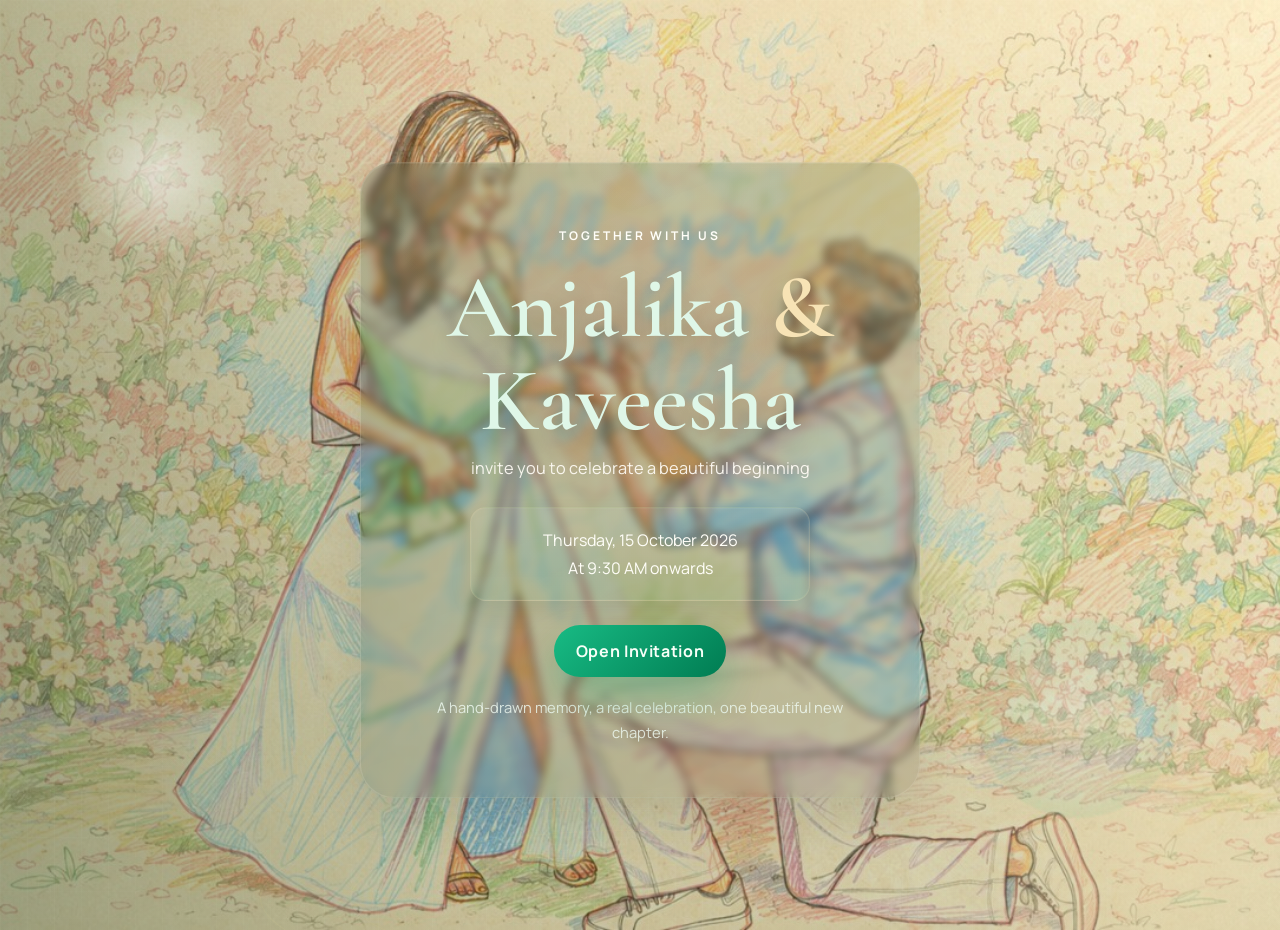
==== commit 357e4b29: "Optimize website asset loading" ====
--- a/index.html
+++ b/index.html
@@ -14,7 +14,7 @@
       href="https://fonts.googleapis.com/css2?family=Cormorant+Garamond:wght@400;500;600;700&family=Manrope:wght@400;500;600;700&display=swap"
       rel="stylesheet"
     />
-    <link rel="stylesheet" href="styles.css?v=20260824u" />
+    <link rel="stylesheet" href="styles.css?v=20260831b" />
   </head>
   <body class="landing-page">
     <div class="page-shell page-shell--landing">
@@ -49,6 +49,6 @@
       </header>
     </div>
 
-    <script src="script.js?v=20260824u"></script>
+    <script src="script.js?v=20260831b"></script>
   </body>
 </html>
--- a/styles.css
+++ b/styles.css
@@ -42,7 +42,7 @@
 .details-page {
   background:
     linear-gradient(rgba(26, 63, 38, 0.34), rgba(18, 42, 26, 0.46)),
-    url("details-background.jpg") center center / cover fixed no-repeat;
+    url("details-background-optimized.jpg") center center / cover no-repeat;
 }
 
 img {
@@ -581,7 +581,7 @@
     linear-gradient(180deg, rgba(248, 255, 248, 0.03), rgba(14, 55, 33, 0.14)),
     radial-gradient(circle at 18% 20%, rgba(255, 255, 255, 0.14), transparent 14%),
     radial-gradient(circle at 82% 22%, rgba(223, 255, 234, 0.1), transparent 13%),
-    url("landing-sketch-bg.png") center center / cover no-repeat;
+    url("landing-sketch-bg-optimized.jpg") center center / cover no-repeat;
   z-index: 0;
   transform: scale(1);
   filter: saturate(1.03) contrast(1.02);
@@ -840,6 +840,8 @@
   opacity: 0;
   transform: translateY(32px);
   transition: opacity 0.8s ease, transform 0.8s ease;
+  content-visibility: auto;
+  contain-intrinsic-size: 720px;
 }
 
 .section.is-visible {
@@ -849,6 +851,8 @@
 
 .section--top {
   text-align: center;
+  content-visibility: visible;
+  contain-intrinsic-size: auto;
 }
 
 .section--split-hero {
@@ -2823,12 +2827,16 @@
   position: relative;
   display: grid;
   gap: 18px;
-  width: min(100%, 880px);
+  width: min(100%, 520px);
+  box-sizing: border-box;
+  padding-inline: 72px;
   margin: 0 auto;
 }
 
 .gallery-slider__viewport {
   overflow: hidden;
+  aspect-ratio: 3 / 4;
+  max-height: min(78vh, 680px);
   border-radius: 30px;
   border: 1px solid rgba(255, 255, 255, 0.22);
   background:
@@ -2839,25 +2847,30 @@
 
 .gallery-slider__track {
   display: flex;
+  height: 100%;
   transition: transform 520ms cubic-bezier(0.2, 0.72, 0.2, 1);
   will-change: transform;
 }
 
 .gallery-slide {
+  box-sizing: border-box;
   position: relative;
   flex: 0 0 100%;
   min-width: 100%;
+  height: 100%;
   margin: 0;
-  min-height: clamp(72px, 10vw, 110px);
   display: grid;
   place-items: center;
   overflow: hidden;
+  padding: 10px;
+  background: rgba(11, 26, 19, 0.16);
 }
 
 .gallery-slide::before {
   content: "";
   position: absolute;
-  inset: 0;
+  inset: 10px;
+  border-radius: 22px;
   background:
     linear-gradient(180deg, rgba(21, 40, 29, 0.08), rgba(21, 40, 29, 0.42)),
     radial-gradient(circle at 20% 18%, rgba(255, 255, 255, 0.22), transparent 18%),
@@ -2867,11 +2880,14 @@
 }
 
 .gallery-slide__image {
+  display: block;
   width: 100%;
   height: 100%;
+  border-radius: 22px;
   object-fit: contain;
   object-position: center center;
-  background: rgba(11, 26, 19, 0.2);
+  padding: 0;
+  background: transparent;
 }
 
 .gallery-slider__control {
@@ -2899,11 +2915,11 @@
 }
 
 .gallery-slider__control--prev {
-  left: 18px;
+  left: 10px;
 }
 
 .gallery-slider__control--next {
-  right: 18px;
+  right: 10px;
 }
 
 .gallery-slider__control span {
@@ -2935,21 +2951,44 @@
 }
 
 @media (max-width: 720px) {
+  .petal-shower {
+    display: none;
+  }
+
+  .gallery-slider {
+    width: min(100%, 342px);
+    padding-inline: 52px;
+  }
+
   .gallery-slider__control {
     width: 44px;
     height: 44px;
   }
 
   .gallery-slider__control--prev {
-    left: 12px;
+    left: 4px;
   }
 
   .gallery-slider__control--next {
-    right: 12px;
+    right: 4px;
+  }
+
+  .gallery-slider__viewport {
+    aspect-ratio: 3 / 4;
+    max-height: min(68vh, 500px);
   }
 
   .gallery-slide {
-    min-height: 72px;
+    padding: 6px;
+  }
+
+  .gallery-slide::before {
+    inset: 6px;
+    border-radius: 20px;
+  }
+
+  .gallery-slide__image {
+    border-radius: 20px;
   }
 }
 
